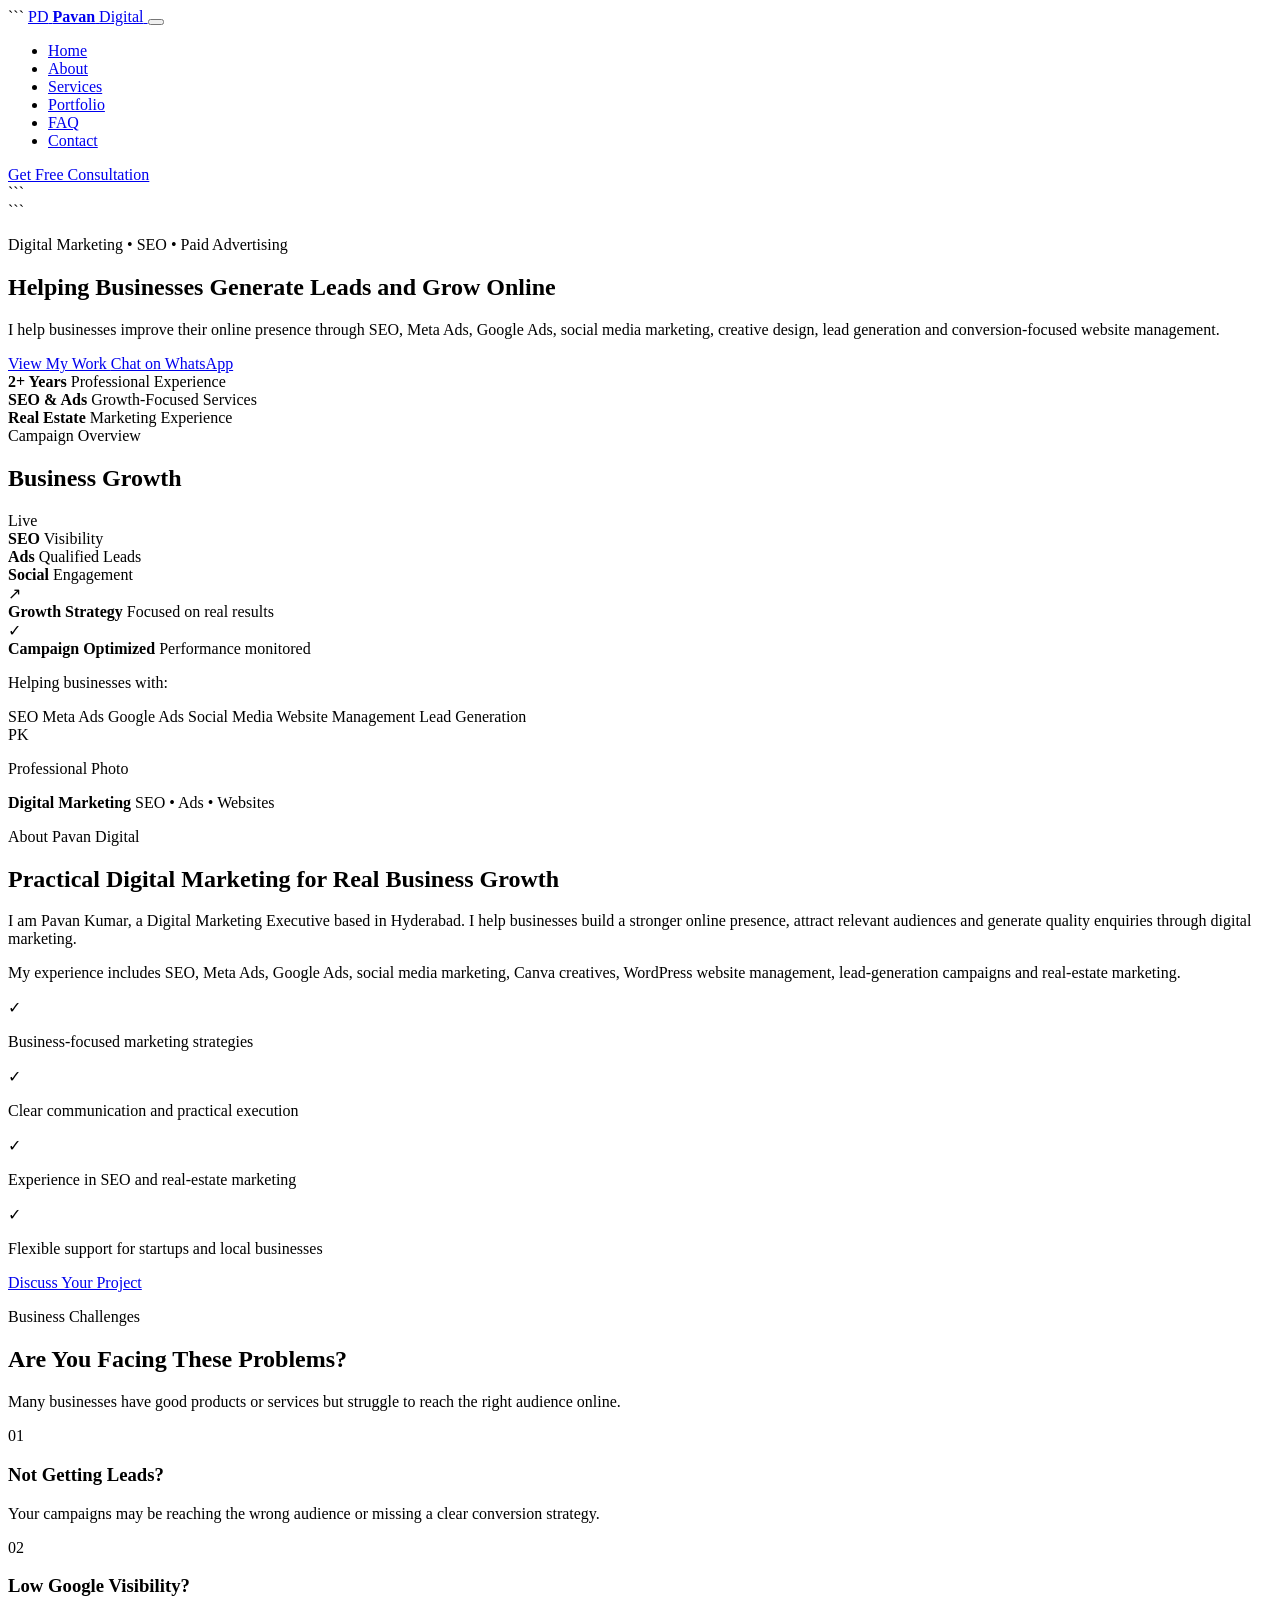
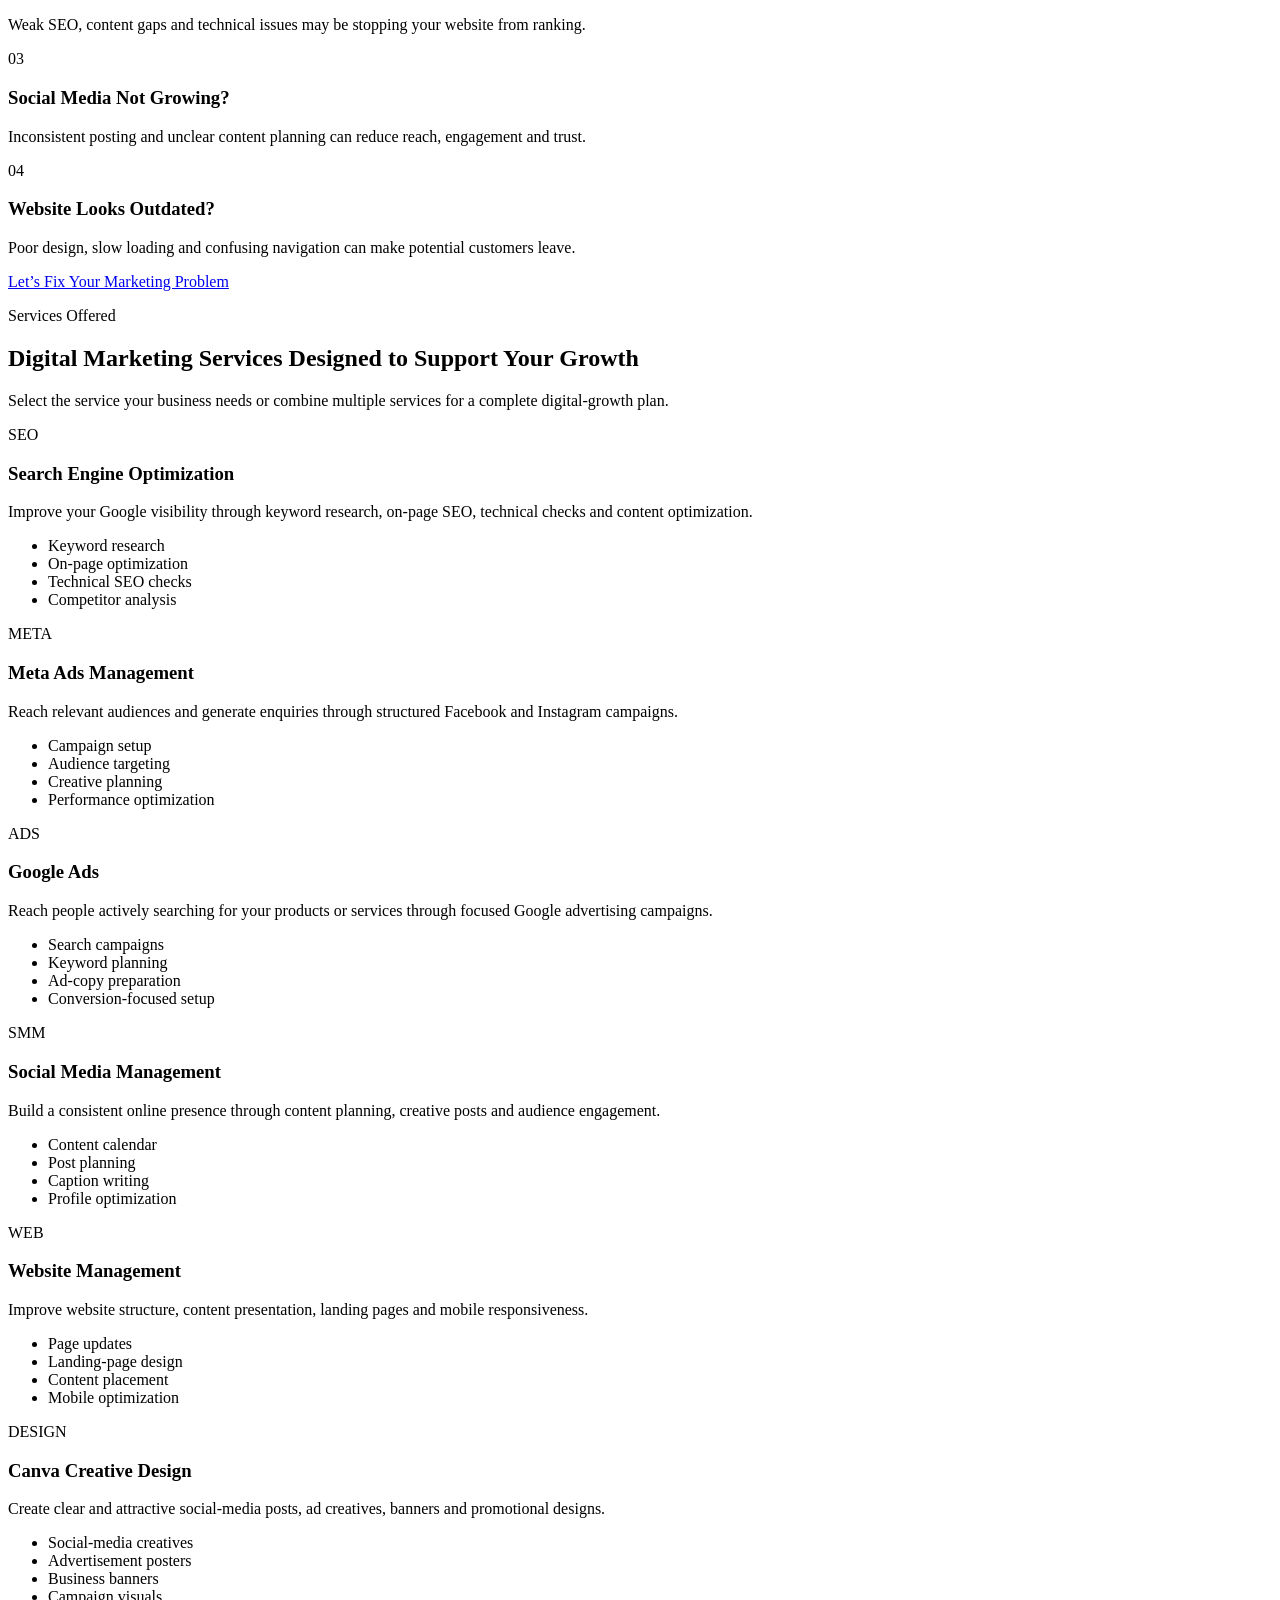
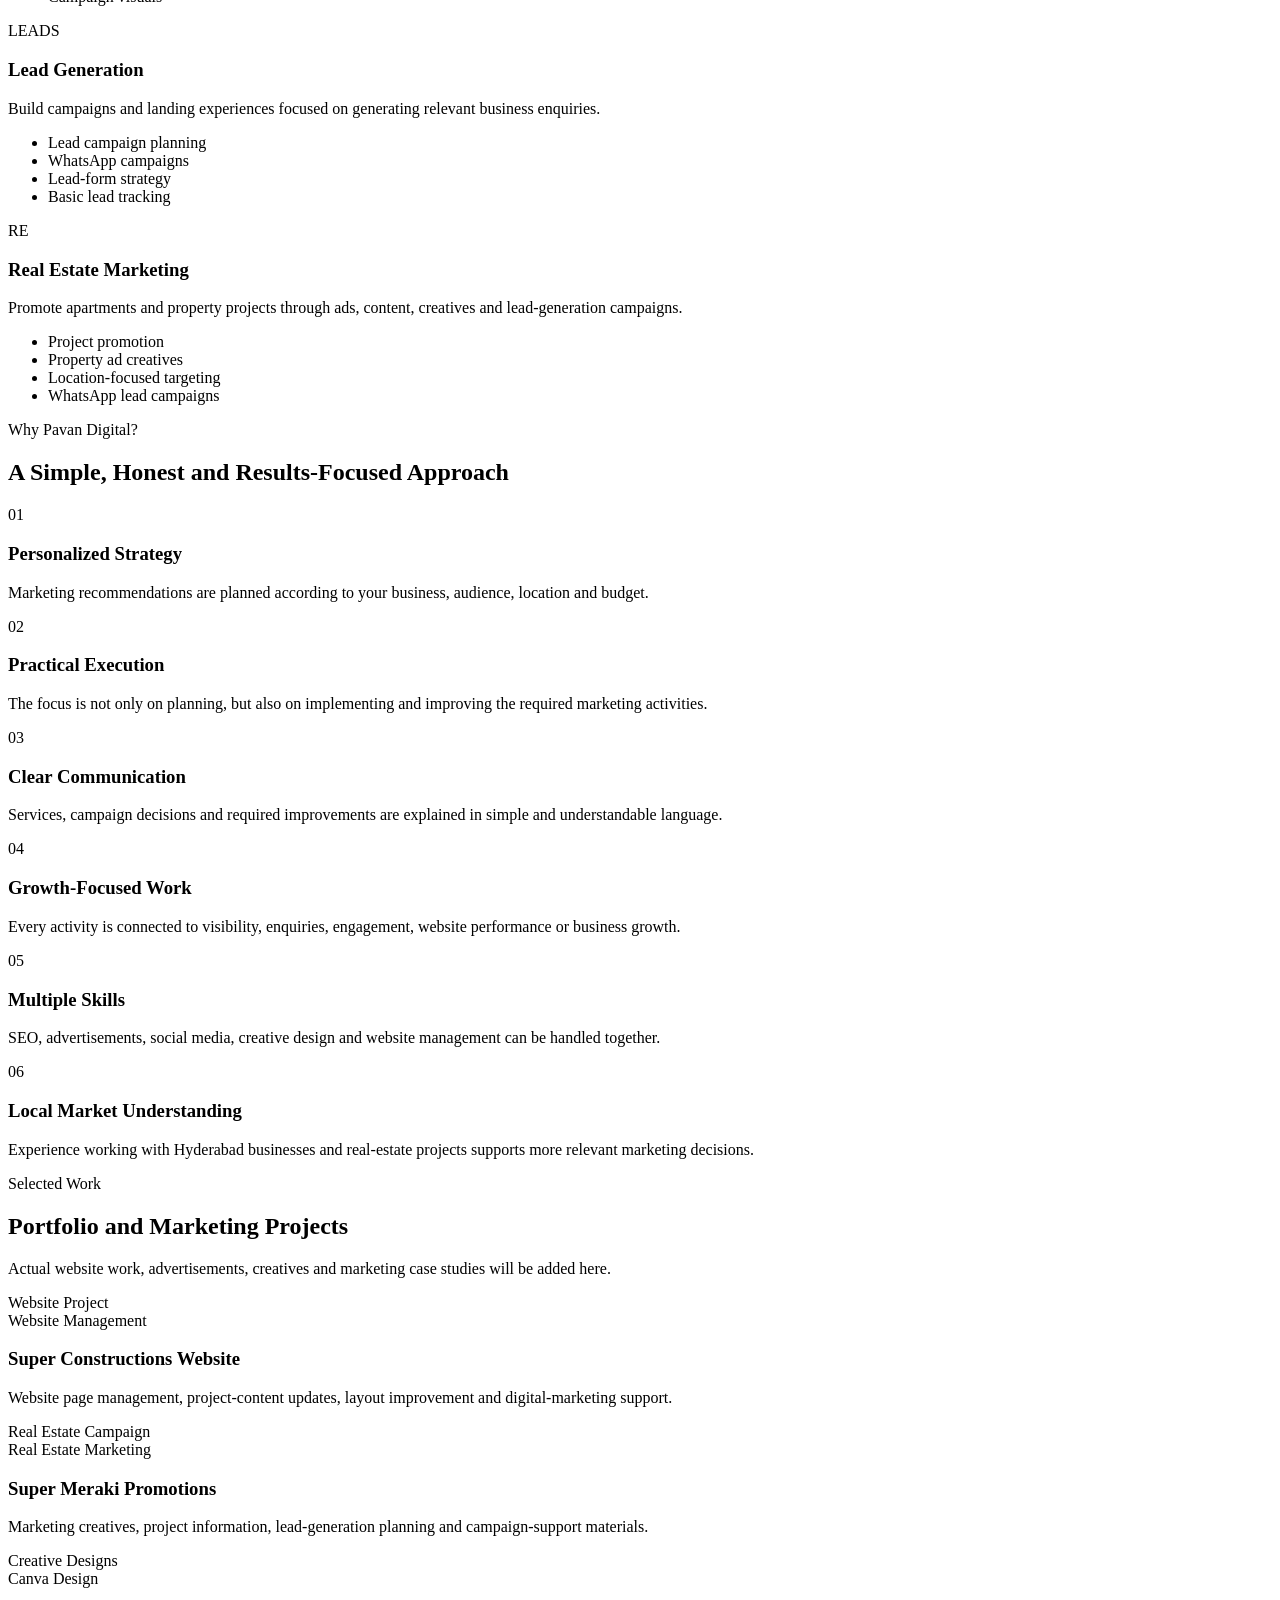
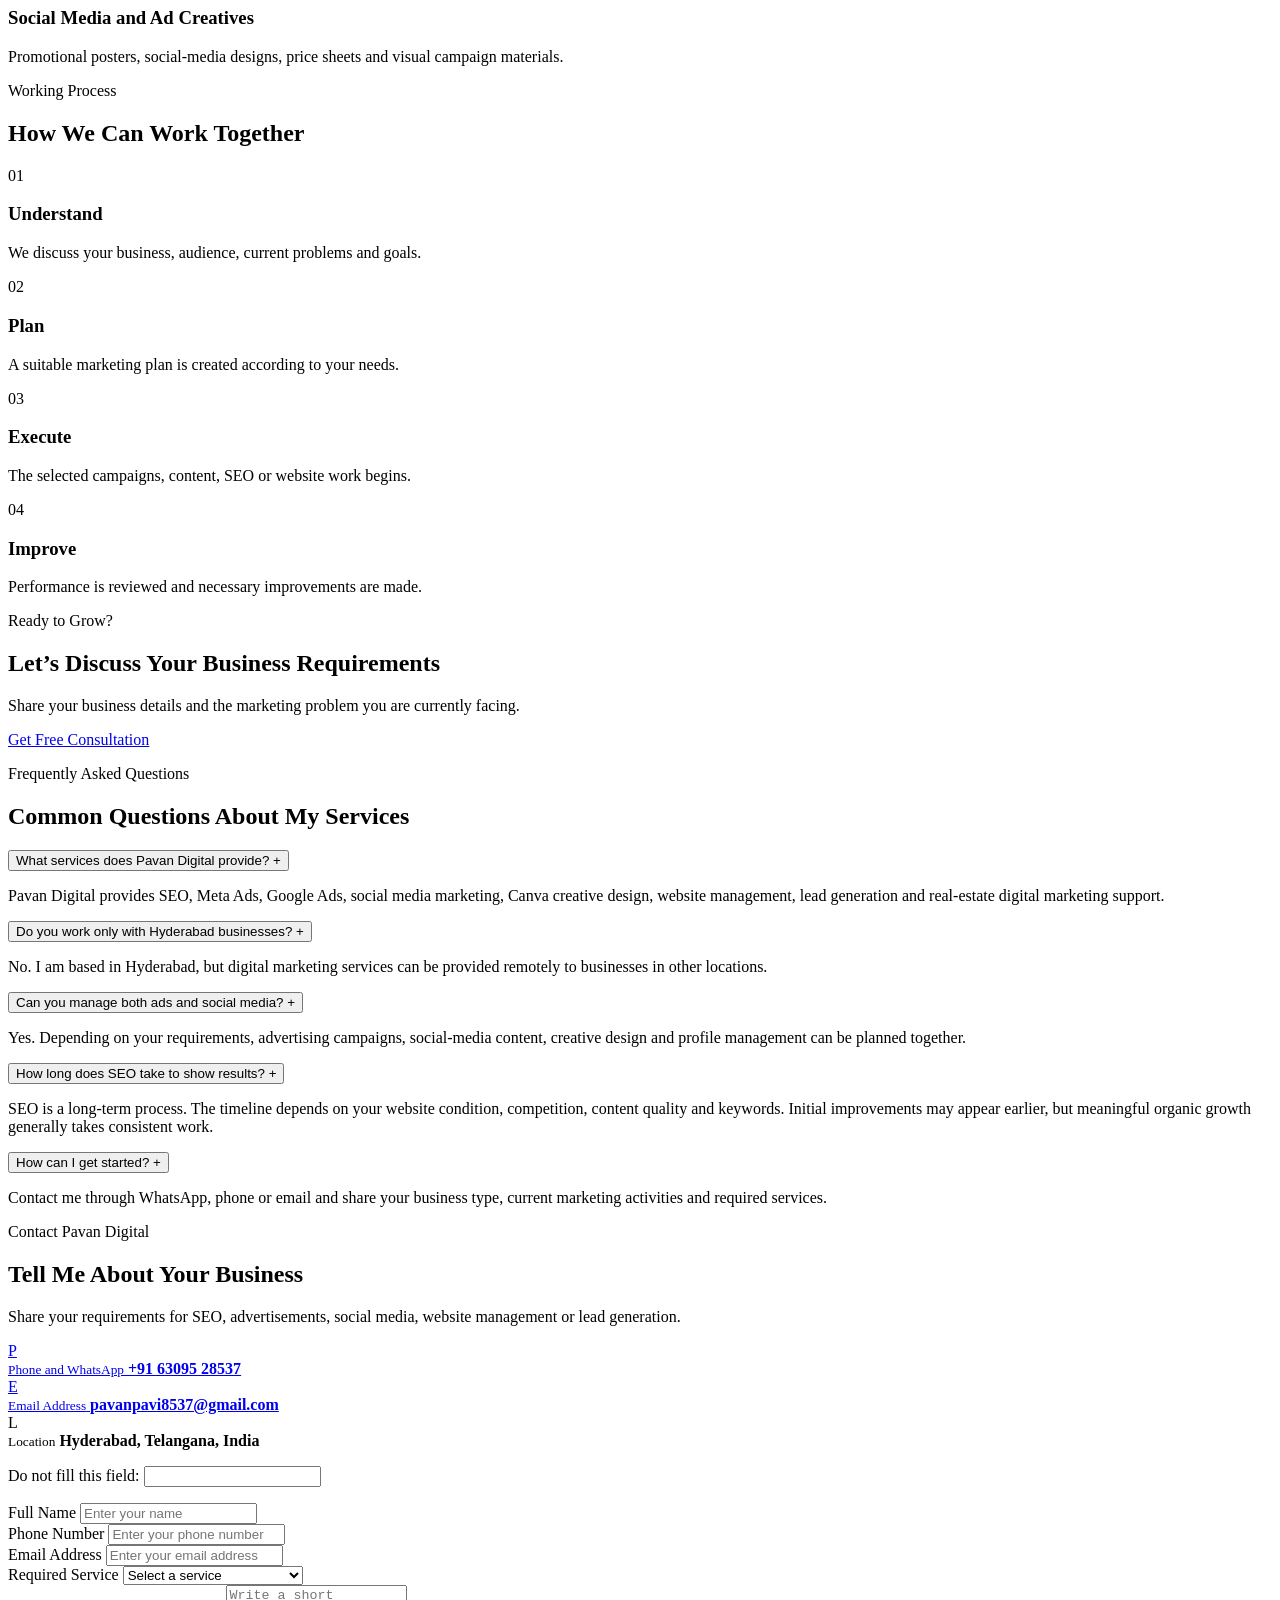
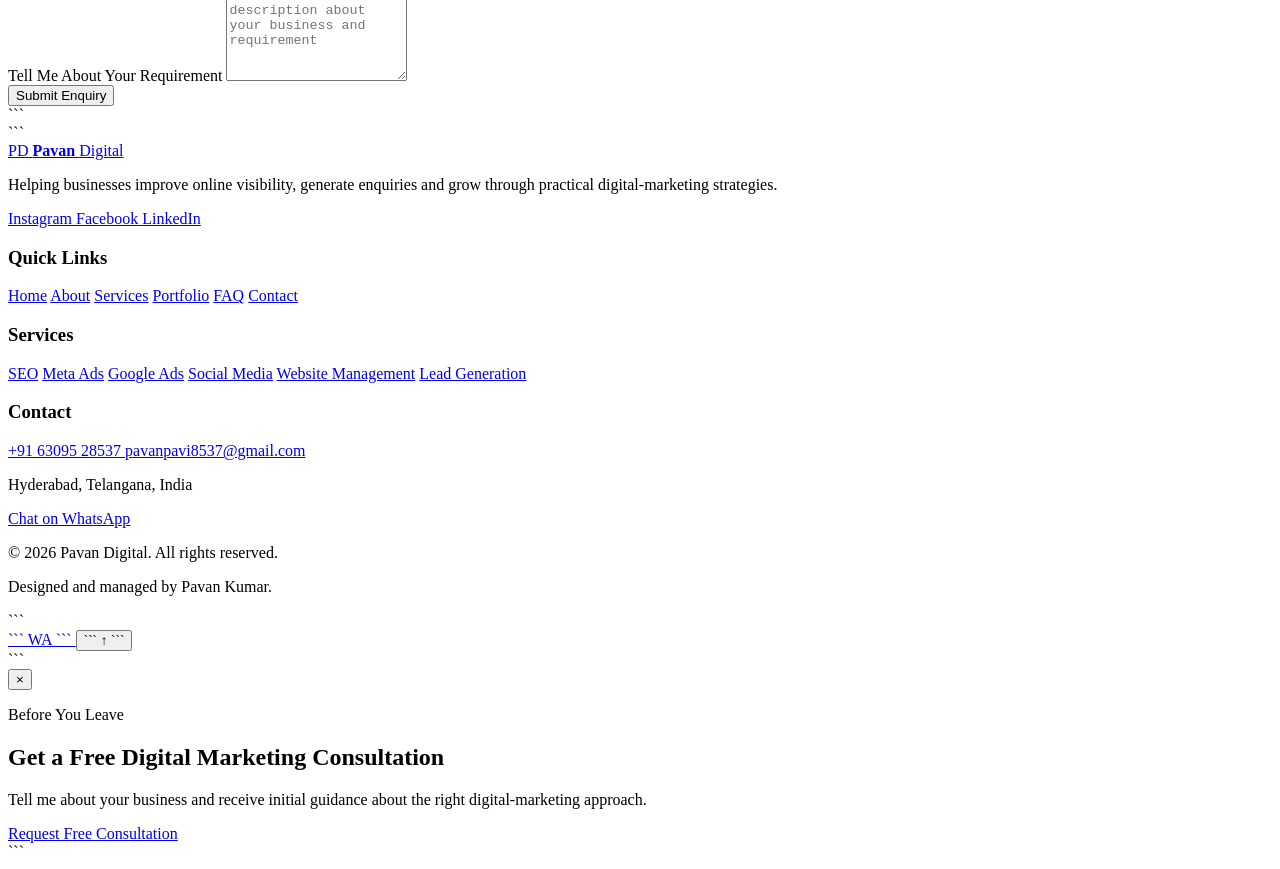
==== index.html @ 2cea358e "Create complete homepage HTML structure" ====
<!DOCTYPE html>

<html lang="en">
<head>
  <meta charset="UTF-8">

  <meta name="viewport" content="width=device-width, initial-scale=1.0">

  <title>Pavan Digital | Digital Marketing Freelancer in Hyderabad</title>

<meta
name="description"
content="Pavan Digital provides SEO, Meta Ads, Google Ads, social media marketing, creative design, website management and lead generation services in Hyderabad."

>

<meta
name="keywords"
content="digital marketing freelancer Hyderabad, SEO services Hyderabad, Meta Ads, Google Ads, social media marketing, Pavan Digital"

>

  <meta name="author" content="Pavan Kumar">

  <meta property="og:title" content="Pavan Digital | Digital Marketing Freelancer">
  <meta
    property="og:description"
    content="Helping businesses generate leads, improve online visibility and grow through result-focused digital marketing."
  >
  <meta property="og:type" content="website">

  <link rel="preconnect" href="https://fonts.googleapis.com">
  <link rel="preconnect" href="https://fonts.gstatic.com" crossorigin>

  <link
    href="https://fonts.googleapis.com/css2?family=Inter:wght@400;500;600;700&family=Poppins:wght@500;600;700;800&display=swap"
    rel="stylesheet"
  >

  <link rel="stylesheet" href="css/style.css">
</head>

<body>

  <!-- Header -->

  <header class="site-header" id="site-header">
    <div class="container header-container">

```
  <a href="#home" class="brand-logo" aria-label="Pavan Digital Home">
    <span class="brand-symbol">PD</span>

    <span class="brand-name">
      <strong>Pavan</strong>
      <span>Digital</span>
    </span>
  </a>

  <button
    class="menu-toggle"
    id="menu-toggle"
    type="button"
    aria-label="Open navigation menu"
    aria-expanded="false"
  >
    <span></span>
    <span></span>
    <span></span>
  </button>

  <nav class="main-navigation" id="main-navigation">
    <ul class="nav-list">
      <li><a href="#home" class="nav-link active">Home</a></li>
      <li><a href="#about" class="nav-link">About</a></li>
      <li><a href="#services" class="nav-link">Services</a></li>
      <li><a href="#portfolio" class="nav-link">Portfolio</a></li>
      <li><a href="#faq" class="nav-link">FAQ</a></li>
      <li><a href="#contact" class="nav-link">Contact</a></li>
    </ul>

    <a
      href="https://wa.me/916309528537?text=Hello%20Pavan%2C%20I%20would%20like%20to%20discuss%20digital%20marketing%20services."
      class="button button-header"
      target="_blank"
      rel="noopener noreferrer"
    >
      Get Free Consultation
    </a>
  </nav>

</div>
```

  </header>

  <main>

```
<!-- Hero Section -->
<section class="hero-section" id="home">

  <div class="hero-decoration hero-decoration-one"></div>
  <div class="hero-decoration hero-decoration-two"></div>

  <div class="container hero-container">

    <div class="hero-content">

      <p class="section-label hero-label">
        Digital Marketing • SEO • Paid Advertising
      </p>

      <h1>
        Helping Businesses
        <span>Generate Leads</span>
        and Grow Online
      </h1>

      <p class="hero-description">
        I help businesses improve their online presence through SEO,
        Meta Ads, Google Ads, social media marketing, creative design,
        lead generation and conversion-focused website management.
      </p>

      <div class="hero-actions">
        <a href="#portfolio" class="button button-primary">
          View My Work
        </a>

        <a
          href="https://wa.me/916309528537?text=Hello%20Pavan%2C%20I%20need%20help%20with%20digital%20marketing."
          class="button button-secondary"
          target="_blank"
          rel="noopener noreferrer"
        >
          Chat on WhatsApp
        </a>
      </div>

      <div class="hero-trust">

        <div class="trust-item">
          <strong>2+ Years</strong>
          <span>Professional Experience</span>
        </div>

        <div class="trust-divider"></div>

        <div class="trust-item">
          <strong>SEO & Ads</strong>
          <span>Growth-Focused Services</span>
        </div>

        <div class="trust-divider"></div>

        <div class="trust-item">
          <strong>Real Estate</strong>
          <span>Marketing Experience</span>
        </div>

      </div>

    </div>


    <div class="hero-visual" aria-label="Digital marketing performance visual">

      <div class="dashboard-card main-dashboard-card">

        <div class="dashboard-top">
          <div>
            <span class="dashboard-small-text">Campaign Overview</span>
            <h2>Business Growth</h2>
          </div>

          <span class="dashboard-status">Live</span>
        </div>

        <div class="growth-chart">
          <span class="chart-bar bar-one"></span>
          <span class="chart-bar bar-two"></span>
          <span class="chart-bar bar-three"></span>
          <span class="chart-bar bar-four"></span>
          <span class="chart-bar bar-five"></span>
          <span class="chart-bar bar-six"></span>
        </div>

        <div class="dashboard-metrics">
          <div>
            <strong>SEO</strong>
            <span>Visibility</span>
          </div>

          <div>
            <strong>Ads</strong>
            <span>Qualified Leads</span>
          </div>

          <div>
            <strong>Social</strong>
            <span>Engagement</span>
          </div>
        </div>

      </div>

      <div class="floating-card floating-card-one">
        <span class="floating-icon">↗</span>
        <div>
          <strong>Growth Strategy</strong>
          <span>Focused on real results</span>
        </div>
      </div>

      <div class="floating-card floating-card-two">
        <span class="floating-icon">✓</span>
        <div>
          <strong>Campaign Optimized</strong>
          <span>Performance monitored</span>
        </div>
      </div>

    </div>

  </div>
</section>


<!-- Trust Strip -->
<section class="trust-strip">
  <div class="container trust-strip-container">

    <p>Helping businesses with:</p>

    <div class="trust-services">
      <span>SEO</span>
      <span>Meta Ads</span>
      <span>Google Ads</span>
      <span>Social Media</span>
      <span>Website Management</span>
      <span>Lead Generation</span>
    </div>

  </div>
</section>


<!-- About Section -->
<section class="section about-section" id="about">
  <div class="container two-column-layout">

    <div class="about-visual">

      <div class="about-image-placeholder">
        <span>PK</span>
        <p>Professional Photo</p>
      </div>

      <div class="experience-badge">
        <strong>Digital Marketing</strong>
        <span>SEO • Ads • Websites</span>
      </div>

    </div>


    <div class="section-content">

      <p class="section-label">About Pavan Digital</p>

      <h2>
        Practical Digital Marketing for
        <span>Real Business Growth</span>
      </h2>

      <p>
        I am Pavan Kumar, a Digital Marketing Executive based in
        Hyderabad. I help businesses build a stronger online presence,
        attract relevant audiences and generate quality enquiries through
        digital marketing.
      </p>

      <p>
        My experience includes SEO, Meta Ads, Google Ads, social media
        marketing, Canva creatives, WordPress website management,
        lead-generation campaigns and real-estate marketing.
      </p>

      <div class="about-highlights">

        <div class="highlight-item">
          <span>✓</span>
          <p>Business-focused marketing strategies</p>
        </div>

        <div class="highlight-item">
          <span>✓</span>
          <p>Clear communication and practical execution</p>
        </div>

        <div class="highlight-item">
          <span>✓</span>
          <p>Experience in SEO and real-estate marketing</p>
        </div>

        <div class="highlight-item">
          <span>✓</span>
          <p>Flexible support for startups and local businesses</p>
        </div>

      </div>

      <a href="#contact" class="button button-primary">
        Discuss Your Project
      </a>

    </div>

  </div>
</section>


<!-- Problems Section -->
<section class="section problems-section">
  <div class="container">

    <div class="section-heading centered-heading">
      <p class="section-label">Business Challenges</p>

      <h2>Are You Facing These Problems?</h2>

      <p>
        Many businesses have good products or services but struggle to
        reach the right audience online.
      </p>
    </div>

    <div class="problem-grid">

      <article class="problem-card">
        <span class="card-number">01</span>
        <h3>Not Getting Leads?</h3>
        <p>
          Your campaigns may be reaching the wrong audience or missing a
          clear conversion strategy.
        </p>
      </article>

      <article class="problem-card">
        <span class="card-number">02</span>
        <h3>Low Google Visibility?</h3>
        <p>
          Weak SEO, content gaps and technical issues may be stopping your
          website from ranking.
        </p>
      </article>

      <article class="problem-card">
        <span class="card-number">03</span>
        <h3>Social Media Not Growing?</h3>
        <p>
          Inconsistent posting and unclear content planning can reduce
          reach, engagement and trust.
        </p>
      </article>

      <article class="problem-card">
        <span class="card-number">04</span>
        <h3>Website Looks Outdated?</h3>
        <p>
          Poor design, slow loading and confusing navigation can make
          potential customers leave.
        </p>
      </article>

    </div>

    <div class="section-button-wrapper">
      <a
        href="https://wa.me/916309528537?text=Hello%20Pavan%2C%20I%20want%20to%20discuss%20my%20business%20marketing%20problem."
        class="button button-primary"
        target="_blank"
        rel="noopener noreferrer"
      >
        Let’s Fix Your Marketing Problem
      </a>
    </div>

  </div>
</section>


<!-- Services Section -->
<section class="section services-section" id="services">
  <div class="container">

    <div class="section-heading">
      <p class="section-label">Services Offered</p>

      <h2>
        Digital Marketing Services Designed to
        <span>Support Your Growth</span>
      </h2>

      <p>
        Select the service your business needs or combine multiple
        services for a complete digital-growth plan.
      </p>
    </div>

    <div class="services-grid">

      <article class="service-card">
        <span class="service-icon">SEO</span>
        <h3>Search Engine Optimization</h3>
        <p>
          Improve your Google visibility through keyword research,
          on-page SEO, technical checks and content optimization.
        </p>
        <ul>
          <li>Keyword research</li>
          <li>On-page optimization</li>
          <li>Technical SEO checks</li>
          <li>Competitor analysis</li>
        </ul>
      </article>

      <article class="service-card">
        <span class="service-icon">META</span>
        <h3>Meta Ads Management</h3>
        <p>
          Reach relevant audiences and generate enquiries through
          structured Facebook and Instagram campaigns.
        </p>
        <ul>
          <li>Campaign setup</li>
          <li>Audience targeting</li>
          <li>Creative planning</li>
          <li>Performance optimization</li>
        </ul>
      </article>

      <article class="service-card">
        <span class="service-icon">ADS</span>
        <h3>Google Ads</h3>
        <p>
          Reach people actively searching for your products or services
          through focused Google advertising campaigns.
        </p>
        <ul>
          <li>Search campaigns</li>
          <li>Keyword planning</li>
          <li>Ad-copy preparation</li>
          <li>Conversion-focused setup</li>
        </ul>
      </article>

      <article class="service-card">
        <span class="service-icon">SMM</span>
        <h3>Social Media Management</h3>
        <p>
          Build a consistent online presence through content planning,
          creative posts and audience engagement.
        </p>
        <ul>
          <li>Content calendar</li>
          <li>Post planning</li>
          <li>Caption writing</li>
          <li>Profile optimization</li>
        </ul>
      </article>

      <article class="service-card">
        <span class="service-icon">WEB</span>
        <h3>Website Management</h3>
        <p>
          Improve website structure, content presentation, landing pages
          and mobile responsiveness.
        </p>
        <ul>
          <li>Page updates</li>
          <li>Landing-page design</li>
          <li>Content placement</li>
          <li>Mobile optimization</li>
        </ul>
      </article>

      <article class="service-card">
        <span class="service-icon">DESIGN</span>
        <h3>Canva Creative Design</h3>
        <p>
          Create clear and attractive social-media posts, ad creatives,
          banners and promotional designs.
        </p>
        <ul>
          <li>Social-media creatives</li>
          <li>Advertisement posters</li>
          <li>Business banners</li>
          <li>Campaign visuals</li>
        </ul>
      </article>

      <article class="service-card">
        <span class="service-icon">LEADS</span>
        <h3>Lead Generation</h3>
        <p>
          Build campaigns and landing experiences focused on generating
          relevant business enquiries.
        </p>
        <ul>
          <li>Lead campaign planning</li>
          <li>WhatsApp campaigns</li>
          <li>Lead-form strategy</li>
          <li>Basic lead tracking</li>
        </ul>
      </article>

      <article class="service-card">
        <span class="service-icon">RE</span>
        <h3>Real Estate Marketing</h3>
        <p>
          Promote apartments and property projects through ads, content,
          creatives and lead-generation campaigns.
        </p>
        <ul>
          <li>Project promotion</li>
          <li>Property ad creatives</li>
          <li>Location-focused targeting</li>
          <li>WhatsApp lead campaigns</li>
        </ul>
      </article>

    </div>

  </div>
</section>


<!-- Why Choose Me -->
<section class="section why-section">
  <div class="container">

    <div class="section-heading centered-heading">
      <p class="section-label">Why Pavan Digital?</p>
      <h2>A Simple, Honest and Results-Focused Approach</h2>
    </div>

    <div class="why-grid">

      <article class="why-card">
        <span>01</span>
        <h3>Personalized Strategy</h3>
        <p>
          Marketing recommendations are planned according to your
          business, audience, location and budget.
        </p>
      </article>

      <article class="why-card">
        <span>02</span>
        <h3>Practical Execution</h3>
        <p>
          The focus is not only on planning, but also on implementing and
          improving the required marketing activities.
        </p>
      </article>

      <article class="why-card">
        <span>03</span>
        <h3>Clear Communication</h3>
        <p>
          Services, campaign decisions and required improvements are
          explained in simple and understandable language.
        </p>
      </article>

      <article class="why-card">
        <span>04</span>
        <h3>Growth-Focused Work</h3>
        <p>
          Every activity is connected to visibility, enquiries,
          engagement, website performance or business growth.
        </p>
      </article>

      <article class="why-card">
        <span>05</span>
        <h3>Multiple Skills</h3>
        <p>
          SEO, advertisements, social media, creative design and website
          management can be handled together.
        </p>
      </article>

      <article class="why-card">
        <span>06</span>
        <h3>Local Market Understanding</h3>
        <p>
          Experience working with Hyderabad businesses and real-estate
          projects supports more relevant marketing decisions.
        </p>
      </article>

    </div>

  </div>
</section>


<!-- Portfolio Section -->
<section class="section portfolio-section" id="portfolio">
  <div class="container">

    <div class="section-heading">
      <p class="section-label">Selected Work</p>

      <h2>
        Portfolio and
        <span>Marketing Projects</span>
      </h2>

      <p>
        Actual website work, advertisements, creatives and marketing case
        studies will be added here.
      </p>
    </div>

    <div class="portfolio-grid">

      <article class="portfolio-card">
        <div class="portfolio-placeholder">
          <span>Website Project</span>
        </div>

        <div class="portfolio-content">
          <span class="portfolio-category">Website Management</span>
          <h3>Super Constructions Website</h3>
          <p>
            Website page management, project-content updates, layout
            improvement and digital-marketing support.
          </p>
        </div>
      </article>

      <article class="portfolio-card">
        <div class="portfolio-placeholder">
          <span>Real Estate Campaign</span>
        </div>

        <div class="portfolio-content">
          <span class="portfolio-category">Real Estate Marketing</span>
          <h3>Super Meraki Promotions</h3>
          <p>
            Marketing creatives, project information, lead-generation
            planning and campaign-support materials.
          </p>
        </div>
      </article>

      <article class="portfolio-card">
        <div class="portfolio-placeholder">
          <span>Creative Designs</span>
        </div>

        <div class="portfolio-content">
          <span class="portfolio-category">Canva Design</span>
          <h3>Social Media and Ad Creatives</h3>
          <p>
            Promotional posters, social-media designs, price sheets and
            visual campaign materials.
          </p>
        </div>
      </article>

    </div>

  </div>
</section>


<!-- Work Process -->
<section class="section process-section">
  <div class="container">

    <div class="section-heading centered-heading">
      <p class="section-label">Working Process</p>
      <h2>How We Can Work Together</h2>
    </div>

    <div class="process-grid">

      <article class="process-card">
        <span>01</span>
        <h3>Understand</h3>
        <p>
          We discuss your business, audience, current problems and goals.
        </p>
      </article>

      <article class="process-card">
        <span>02</span>
        <h3>Plan</h3>
        <p>
          A suitable marketing plan is created according to your needs.
        </p>
      </article>

      <article class="process-card">
        <span>03</span>
        <h3>Execute</h3>
        <p>
          The selected campaigns, content, SEO or website work begins.
        </p>
      </article>

      <article class="process-card">
        <span>04</span>
        <h3>Improve</h3>
        <p>
          Performance is reviewed and necessary improvements are made.
        </p>
      </article>

    </div>

  </div>
</section>


<!-- CTA Banner -->
<section class="cta-section">
  <div class="container cta-container">

    <div>
      <p class="section-label">Ready to Grow?</p>

      <h2>Let’s Discuss Your Business Requirements</h2>

      <p>
        Share your business details and the marketing problem you are
        currently facing.
      </p>
    </div>

    <a
      href="https://wa.me/916309528537?text=Hello%20Pavan%2C%20I%20would%20like%20a%20free%20digital%20marketing%20consultation."
      class="button button-light"
      target="_blank"
      rel="noopener noreferrer"
    >
      Get Free Consultation
    </a>

  </div>
</section>


<!-- FAQ Section -->
<section class="section faq-section" id="faq">
  <div class="container faq-container">

    <div class="section-heading centered-heading">
      <p class="section-label">Frequently Asked Questions</p>
      <h2>Common Questions About My Services</h2>
    </div>

    <div class="faq-list">

      <article class="faq-item active">
        <button class="faq-question" type="button">
          <span>What services does Pavan Digital provide?</span>
          <span class="faq-icon">+</span>
        </button>

        <div class="faq-answer">
          <p>
            Pavan Digital provides SEO, Meta Ads, Google Ads, social media
            marketing, Canva creative design, website management, lead
            generation and real-estate digital marketing support.
          </p>
        </div>
      </article>

      <article class="faq-item">
        <button class="faq-question" type="button">
          <span>Do you work only with Hyderabad businesses?</span>
          <span class="faq-icon">+</span>
        </button>

        <div class="faq-answer">
          <p>
            No. I am based in Hyderabad, but digital marketing services
            can be provided remotely to businesses in other locations.
          </p>
        </div>
      </article>

      <article class="faq-item">
        <button class="faq-question" type="button">
          <span>Can you manage both ads and social media?</span>
          <span class="faq-icon">+</span>
        </button>

        <div class="faq-answer">
          <p>
            Yes. Depending on your requirements, advertising campaigns,
            social-media content, creative design and profile management
            can be planned together.
          </p>
        </div>
      </article>

      <article class="faq-item">
        <button class="faq-question" type="button">
          <span>How long does SEO take to show results?</span>
          <span class="faq-icon">+</span>
        </button>

        <div class="faq-answer">
          <p>
            SEO is a long-term process. The timeline depends on your
            website condition, competition, content quality and keywords.
            Initial improvements may appear earlier, but meaningful
            organic growth generally takes consistent work.
          </p>
        </div>
      </article>

      <article class="faq-item">
        <button class="faq-question" type="button">
          <span>How can I get started?</span>
          <span class="faq-icon">+</span>
        </button>

        <div class="faq-answer">
          <p>
            Contact me through WhatsApp, phone or email and share your
            business type, current marketing activities and required
            services.
          </p>
        </div>
      </article>

    </div>

  </div>
</section>


<!-- Contact Section -->
<section class="section contact-section" id="contact">
  <div class="container contact-layout">

    <div class="contact-information">

      <p class="section-label">Contact Pavan Digital</p>

      <h2>Tell Me About Your Business</h2>

      <p>
        Share your requirements for SEO, advertisements, social media,
        website management or lead generation.
      </p>

      <div class="contact-details">

        <a href="tel:+916309528537" class="contact-detail">
          <span class="contact-detail-icon">P</span>
          <div>
            <small>Phone and WhatsApp</small>
            <strong>+91 63095 28537</strong>
          </div>
        </a>

        <a href="mailto:pavanpavi8537@gmail.com" class="contact-detail">
          <span class="contact-detail-icon">E</span>
          <div>
            <small>Email Address</small>
            <strong>pavanpavi8537@gmail.com</strong>
          </div>
        </a>

        <div class="contact-detail">
          <span class="contact-detail-icon">L</span>
          <div>
            <small>Location</small>
            <strong>Hyderabad, Telangana, India</strong>
          </div>
        </div>

      </div>

    </div>


    <div class="contact-form-wrapper">

      <form
        class="contact-form"
        name="contact"
        method="POST"
        data-netlify="true"
        netlify-honeypot="bot-field"
      >

        <input type="hidden" name="form-name" value="contact">

        <p class="hidden-field">
          <label>
            Do not fill this field:
            <input name="bot-field">
          </label>
        </p>

        <div class="form-row">

          <div class="form-group">
            <label for="name">Full Name</label>
            <input
              type="text"
              id="name"
              name="name"
              placeholder="Enter your name"
              required
            >
          </div>

          <div class="form-group">
            <label for="phone">Phone Number</label>
            <input
              type="tel"
              id="phone"
              name="phone"
              placeholder="Enter your phone number"
              required
            >
          </div>

        </div>

        <div class="form-group">
          <label for="email">Email Address</label>
          <input
            type="email"
            id="email"
            name="email"
            placeholder="Enter your email address"
            required
          >
        </div>

        <div class="form-group">
          <label for="service">Required Service</label>

          <select id="service" name="service" required>
            <option value="">Select a service</option>
            <option value="SEO">SEO</option>
            <option value="Meta Ads">Meta Ads</option>
            <option value="Google Ads">Google Ads</option>
            <option value="Social Media Management">
              Social Media Management
            </option>
            <option value="Website Management">
              Website Management
            </option>
            <option value="Creative Design">
              Creative Design
            </option>
            <option value="Lead Generation">
              Lead Generation
            </option>
            <option value="Real Estate Marketing">
              Real Estate Marketing
            </option>
          </select>
        </div>

        <div class="form-group">
          <label for="message">Tell Me About Your Requirement</label>

          <textarea
            id="message"
            name="message"
            rows="6"
            placeholder="Write a short description about your business and requirement"
            required
          ></textarea>
        </div>

        <button type="submit" class="button button-primary form-button">
          Submit Enquiry
        </button>

      </form>

    </div>

  </div>
</section>
```

  </main>

  <!-- Footer -->

  <footer class="site-footer">

```
<div class="container footer-grid">

  <div class="footer-brand">

    <a href="#home" class="brand-logo footer-logo">
      <span class="brand-symbol">PD</span>

      <span class="brand-name">
        <strong>Pavan</strong>
        <span>Digital</span>
      </span>
    </a>

    <p>
      Helping businesses improve online visibility, generate enquiries
      and grow through practical digital-marketing strategies.
    </p>

    <div class="social-links">
      <a
        href="https://www.instagram.com/pavan_pvn77/"
        target="_blank"
        rel="noopener noreferrer"
        aria-label="Instagram"
      >
        Instagram
      </a>

      <a
        href="https://www.facebook.com/people/pavandigitalera/61576374053141/"
        target="_blank"
        rel="noopener noreferrer"
        aria-label="Facebook"
      >
        Facebook
      </a>

      <a
        href="https://www.linkedin.com/in/pavan-kumar-95201223b/"
        target="_blank"
        rel="noopener noreferrer"
        aria-label="LinkedIn"
      >
        LinkedIn
      </a>
    </div>

  </div>


  <div class="footer-column">
    <h3>Quick Links</h3>

    <a href="#home">Home</a>
    <a href="#about">About</a>
    <a href="#services">Services</a>
    <a href="#portfolio">Portfolio</a>
    <a href="#faq">FAQ</a>
    <a href="#contact">Contact</a>
  </div>


  <div class="footer-column">
    <h3>Services</h3>

    <a href="#services">SEO</a>
    <a href="#services">Meta Ads</a>
    <a href="#services">Google Ads</a>
    <a href="#services">Social Media</a>
    <a href="#services">Website Management</a>
    <a href="#services">Lead Generation</a>
  </div>


  <div class="footer-column footer-contact">
    <h3>Contact</h3>

    <a href="tel:+916309528537">
      +91 63095 28537
    </a>

    <a href="mailto:pavanpavi8537@gmail.com">
      pavanpavi8537@gmail.com
    </a>

    <p>Hyderabad, Telangana, India</p>

    <a
      href="https://wa.me/916309528537"
      class="button button-footer"
      target="_blank"
      rel="noopener noreferrer"
    >
      Chat on WhatsApp
    </a>
  </div>

</div>


<div class="container footer-bottom">
  <p>© 2026 Pavan Digital. All rights reserved.</p>

  <p>Designed and managed by Pavan Kumar.</p>
</div>
```

  </footer>

  <!-- Floating WhatsApp Button -->

<a
href="https://wa.me/916309528537?text=Hello%20Pavan%2C%20I%20need%20digital%20marketing%20support."
class="floating-whatsapp"
target="_blank"
rel="noopener noreferrer"
aria-label="Chat on WhatsApp"

>

```
WA
```

  </a>

  <!-- Back to Top Button -->

<button
class="back-to-top"
id="back-to-top"
type="button"
aria-label="Back to top"

>

```
↑
```

  </button>

  <!-- Exit Popup -->

  <div class="exit-popup" id="exit-popup" aria-hidden="true">

```
<div class="popup-overlay" data-popup-close></div>

<div class="popup-content">

  <button
    class="popup-close"
    id="popup-close"
    type="button"
    aria-label="Close popup"
  >
    ×
  </button>

  <p class="section-label">Before You Leave</p>

  <h2>Get a Free Digital Marketing Consultation</h2>

  <p>
    Tell me about your business and receive initial guidance about the
    right digital-marketing approach.
  </p>

  <a
    href="https://wa.me/916309528537?text=Hello%20Pavan%2C%20I%20would%20like%20a%20free%20consultation."
    class="button button-primary"
    target="_blank"
    rel="noopener noreferrer"
  >
    Request Free Consultation
  </a>

</div>
```

  </div>

  <script src="js/main.js"></script>

</body>
</html>
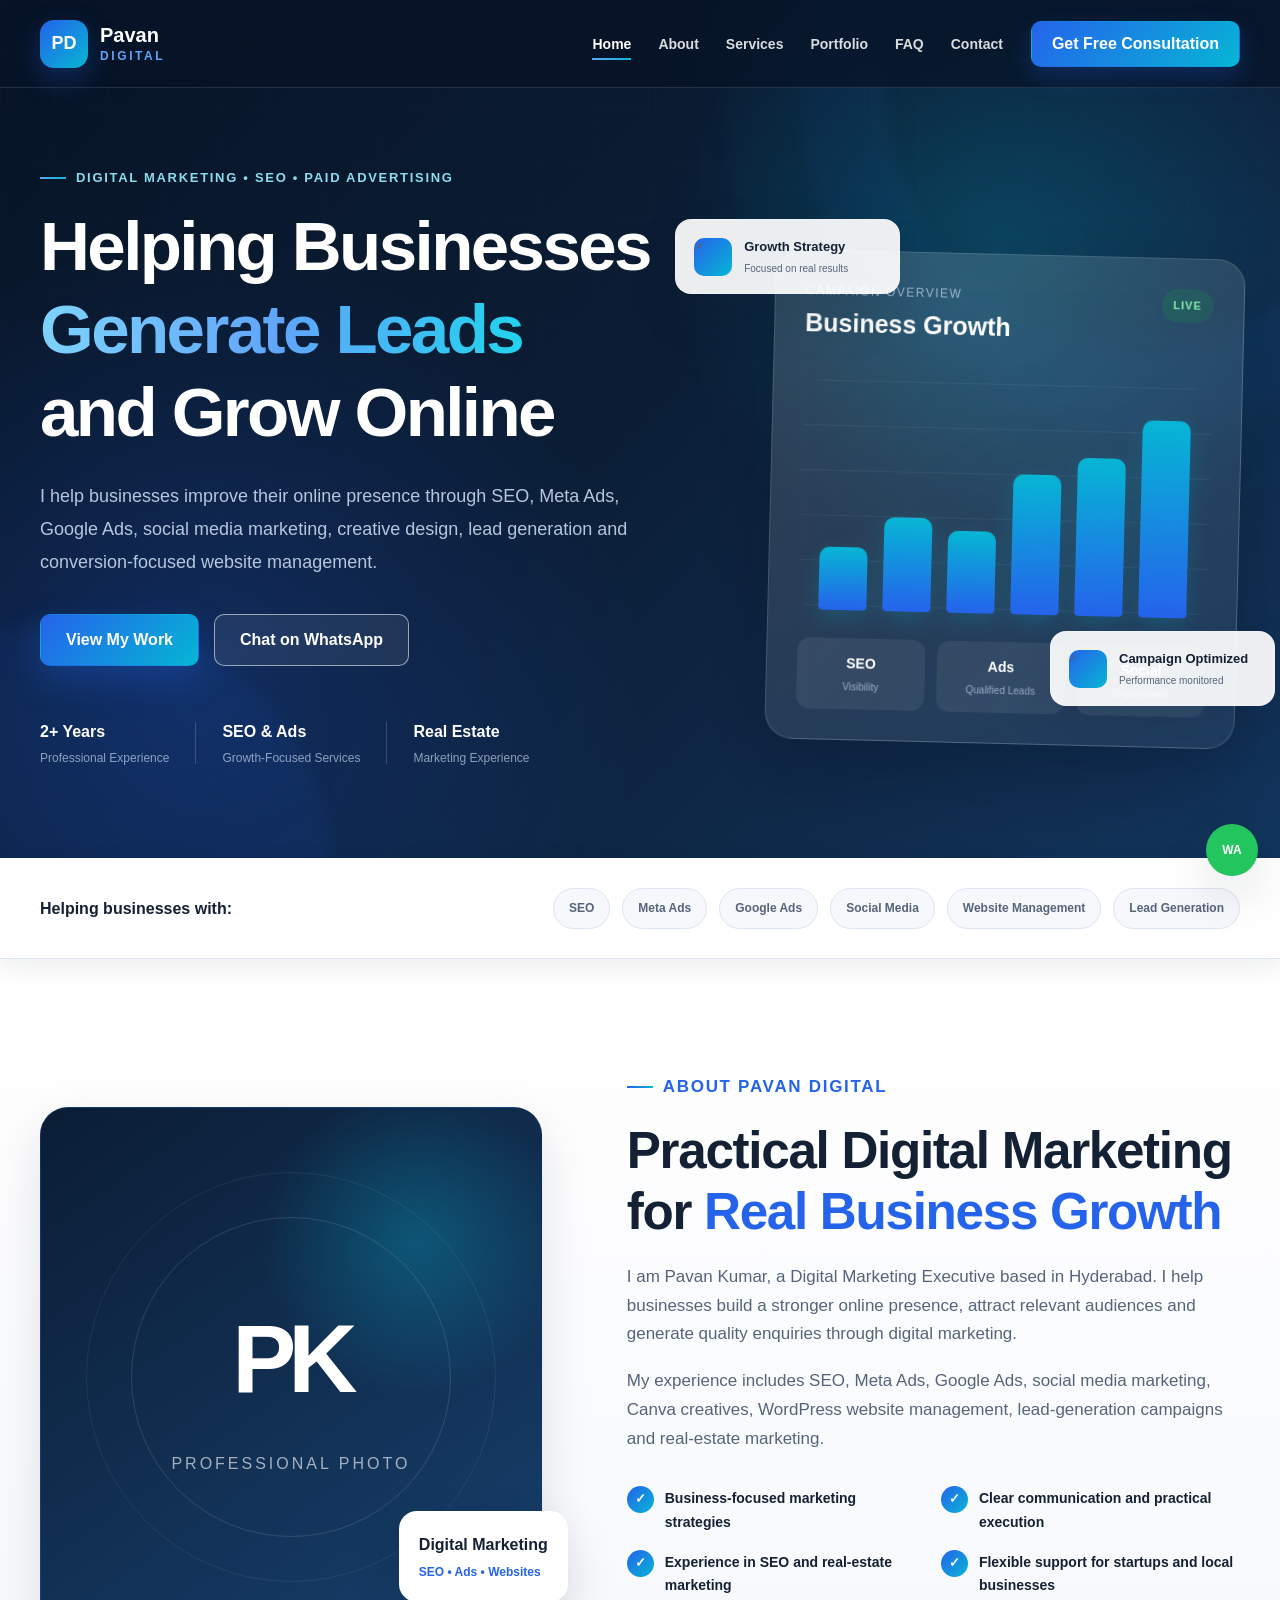
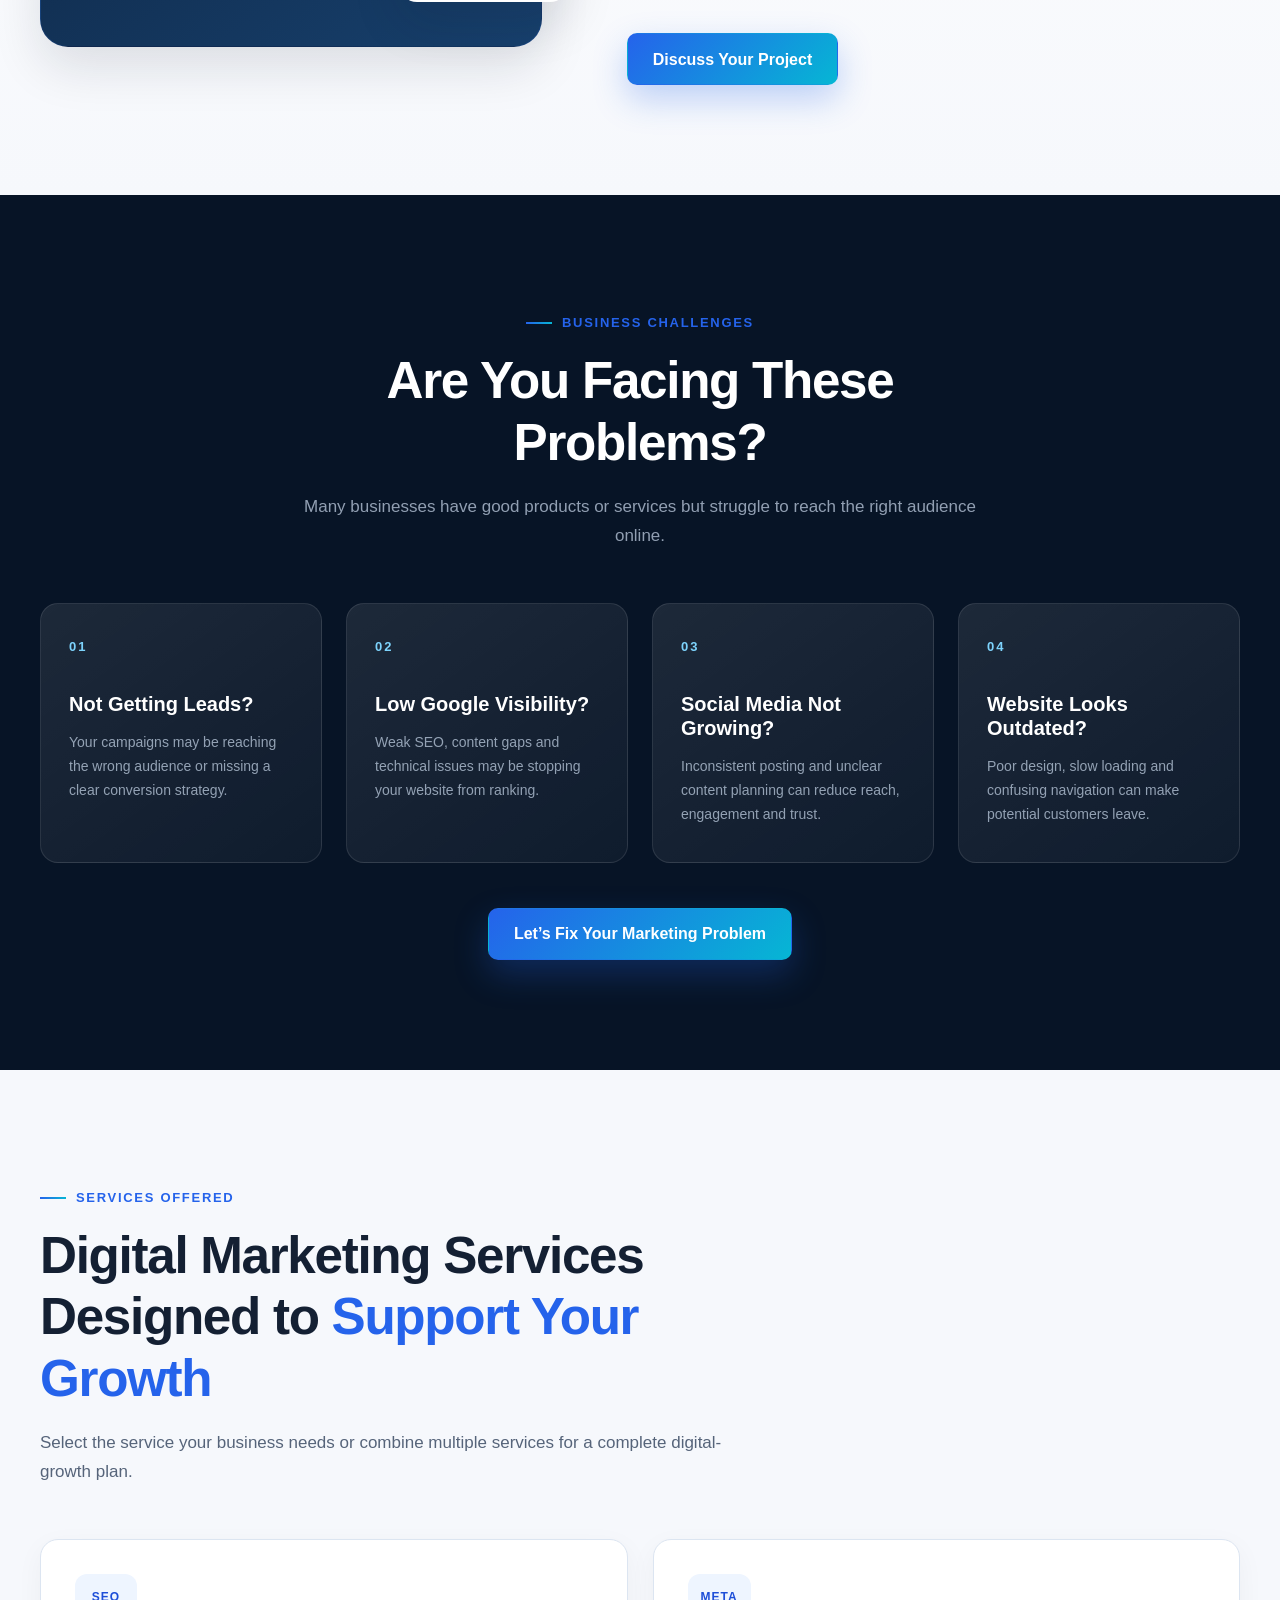
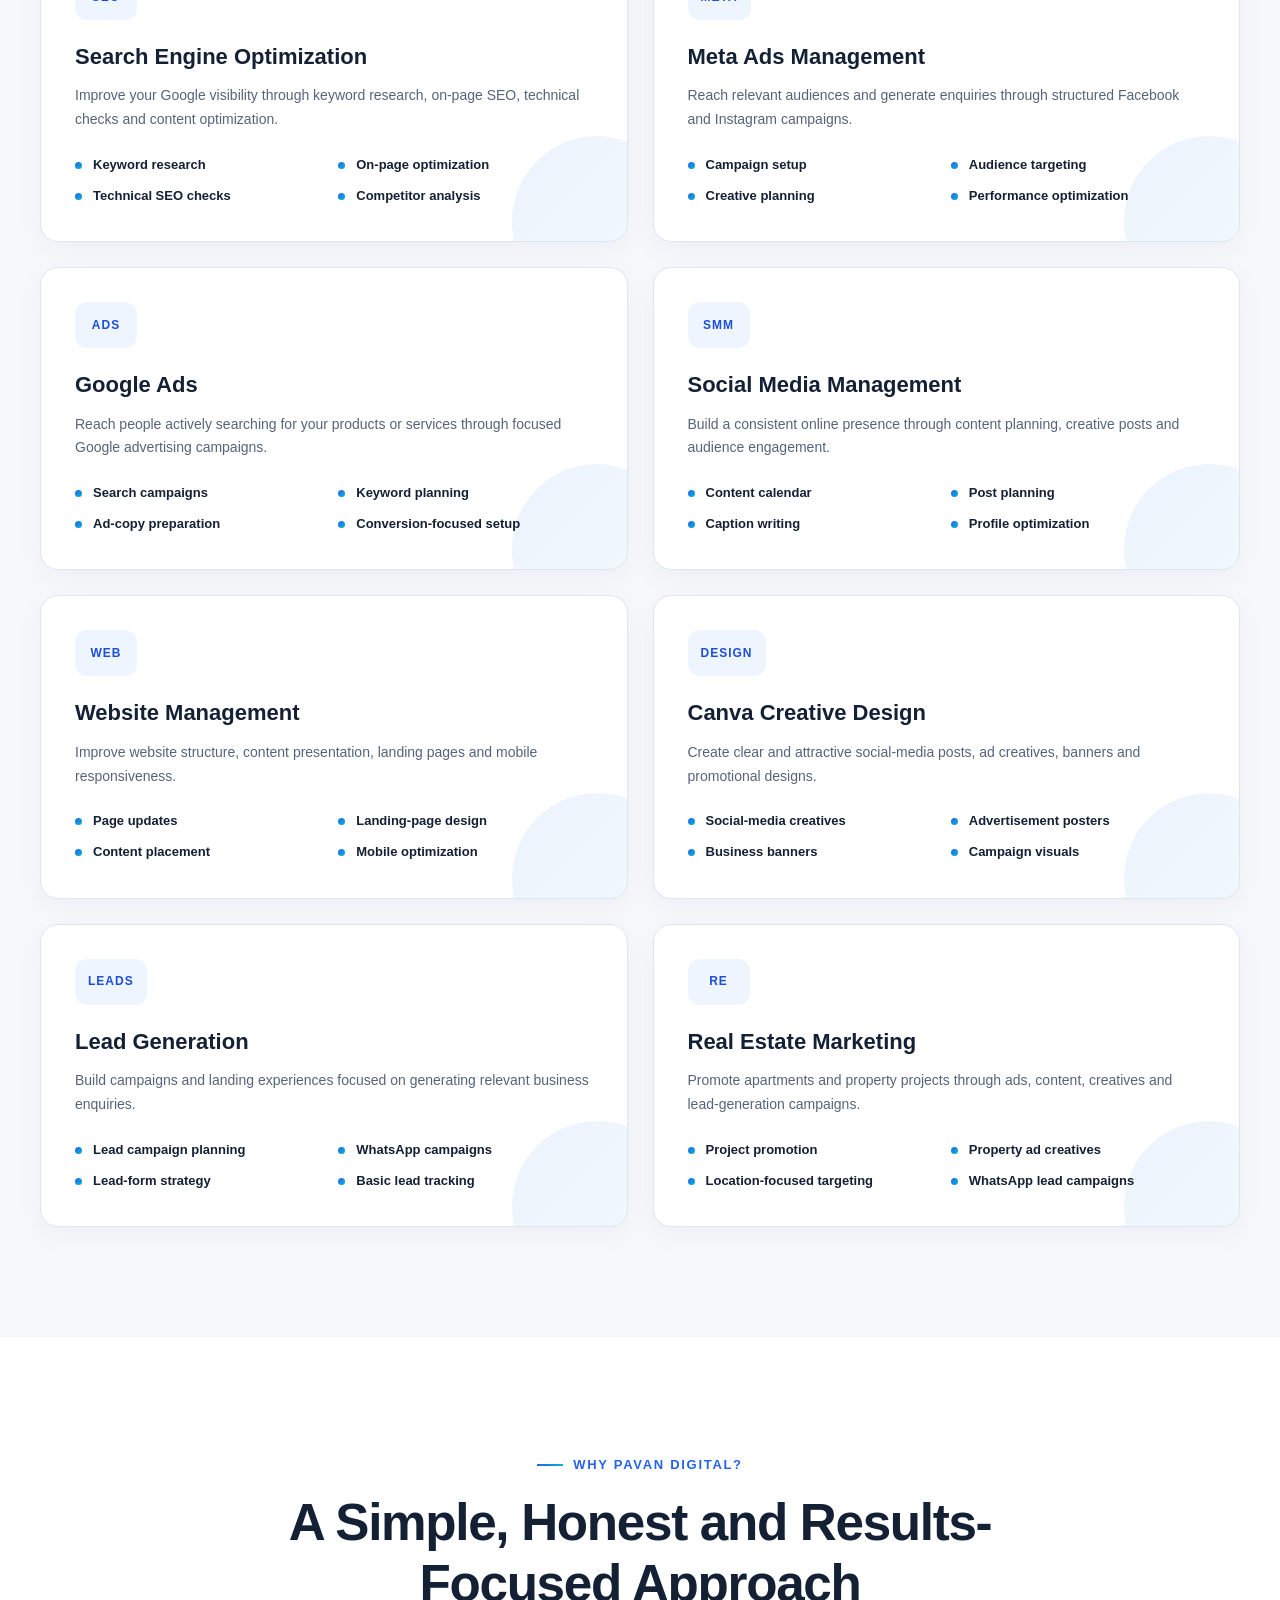
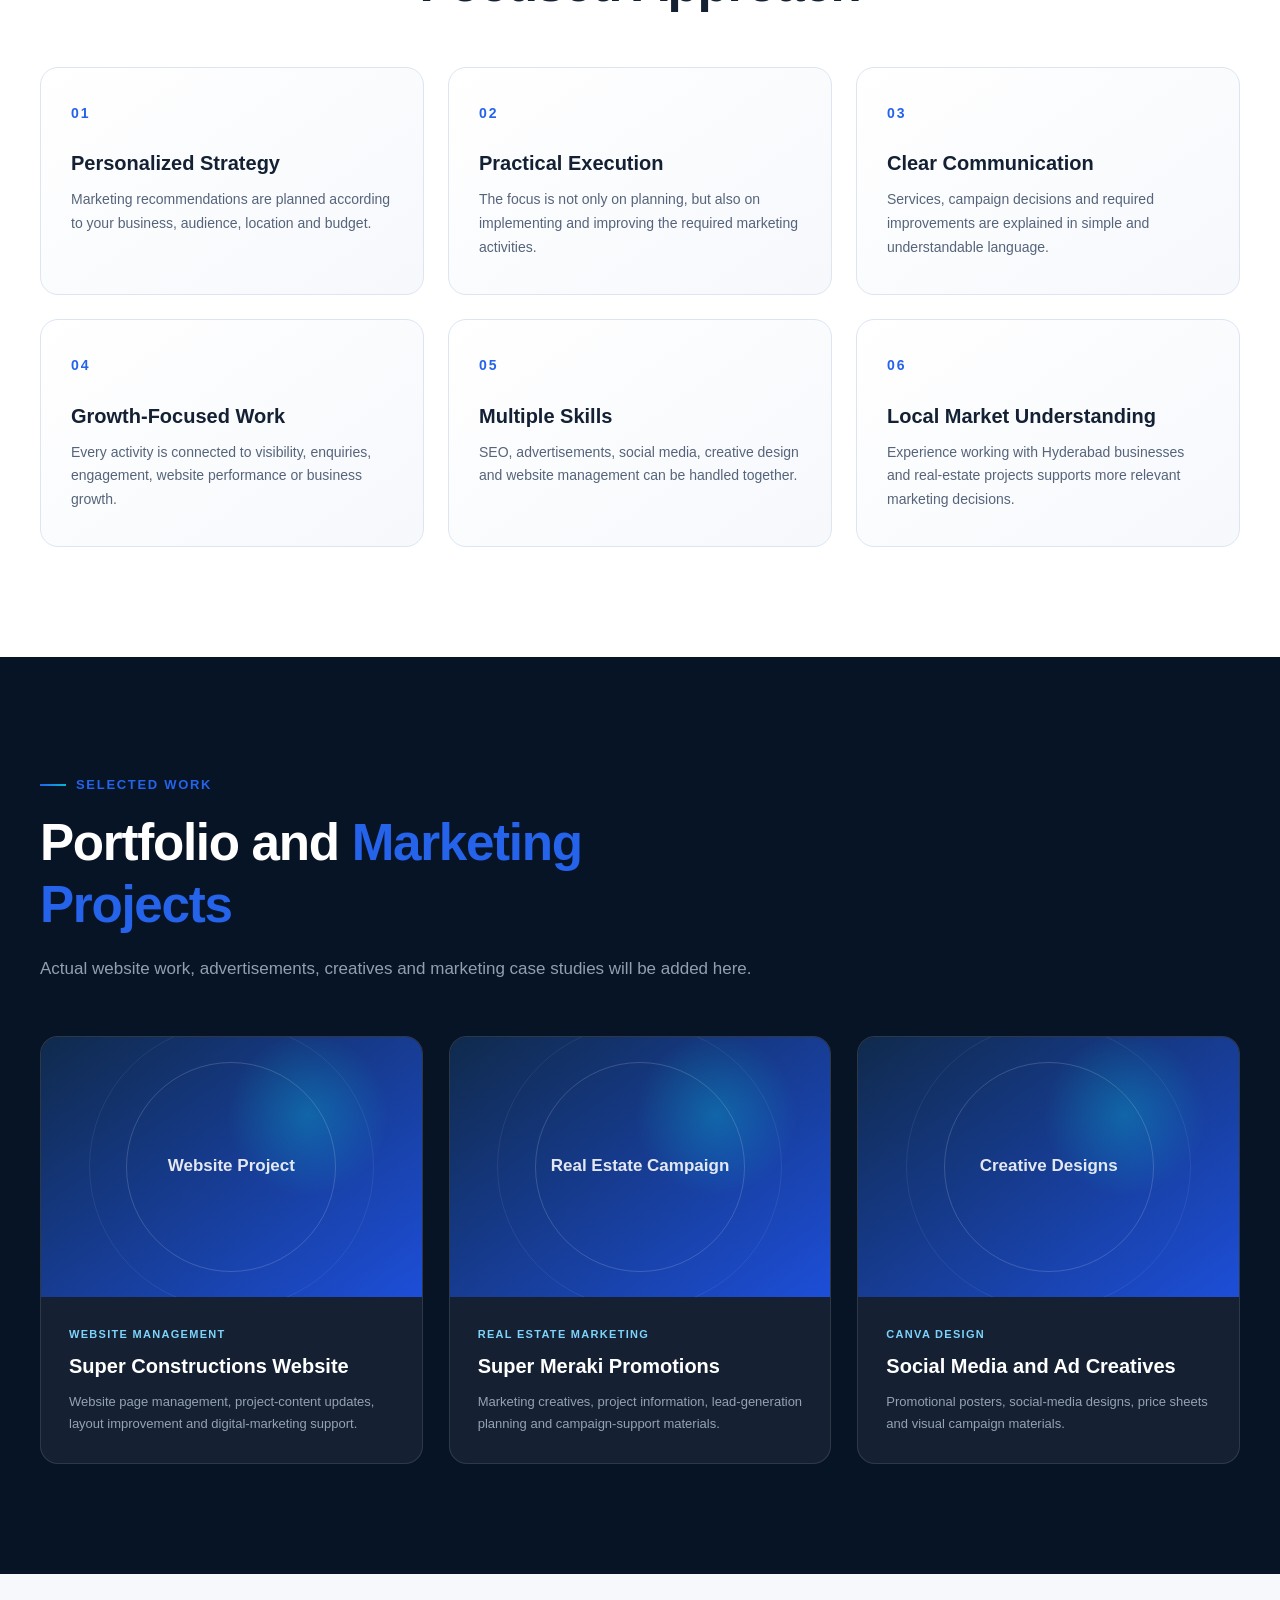
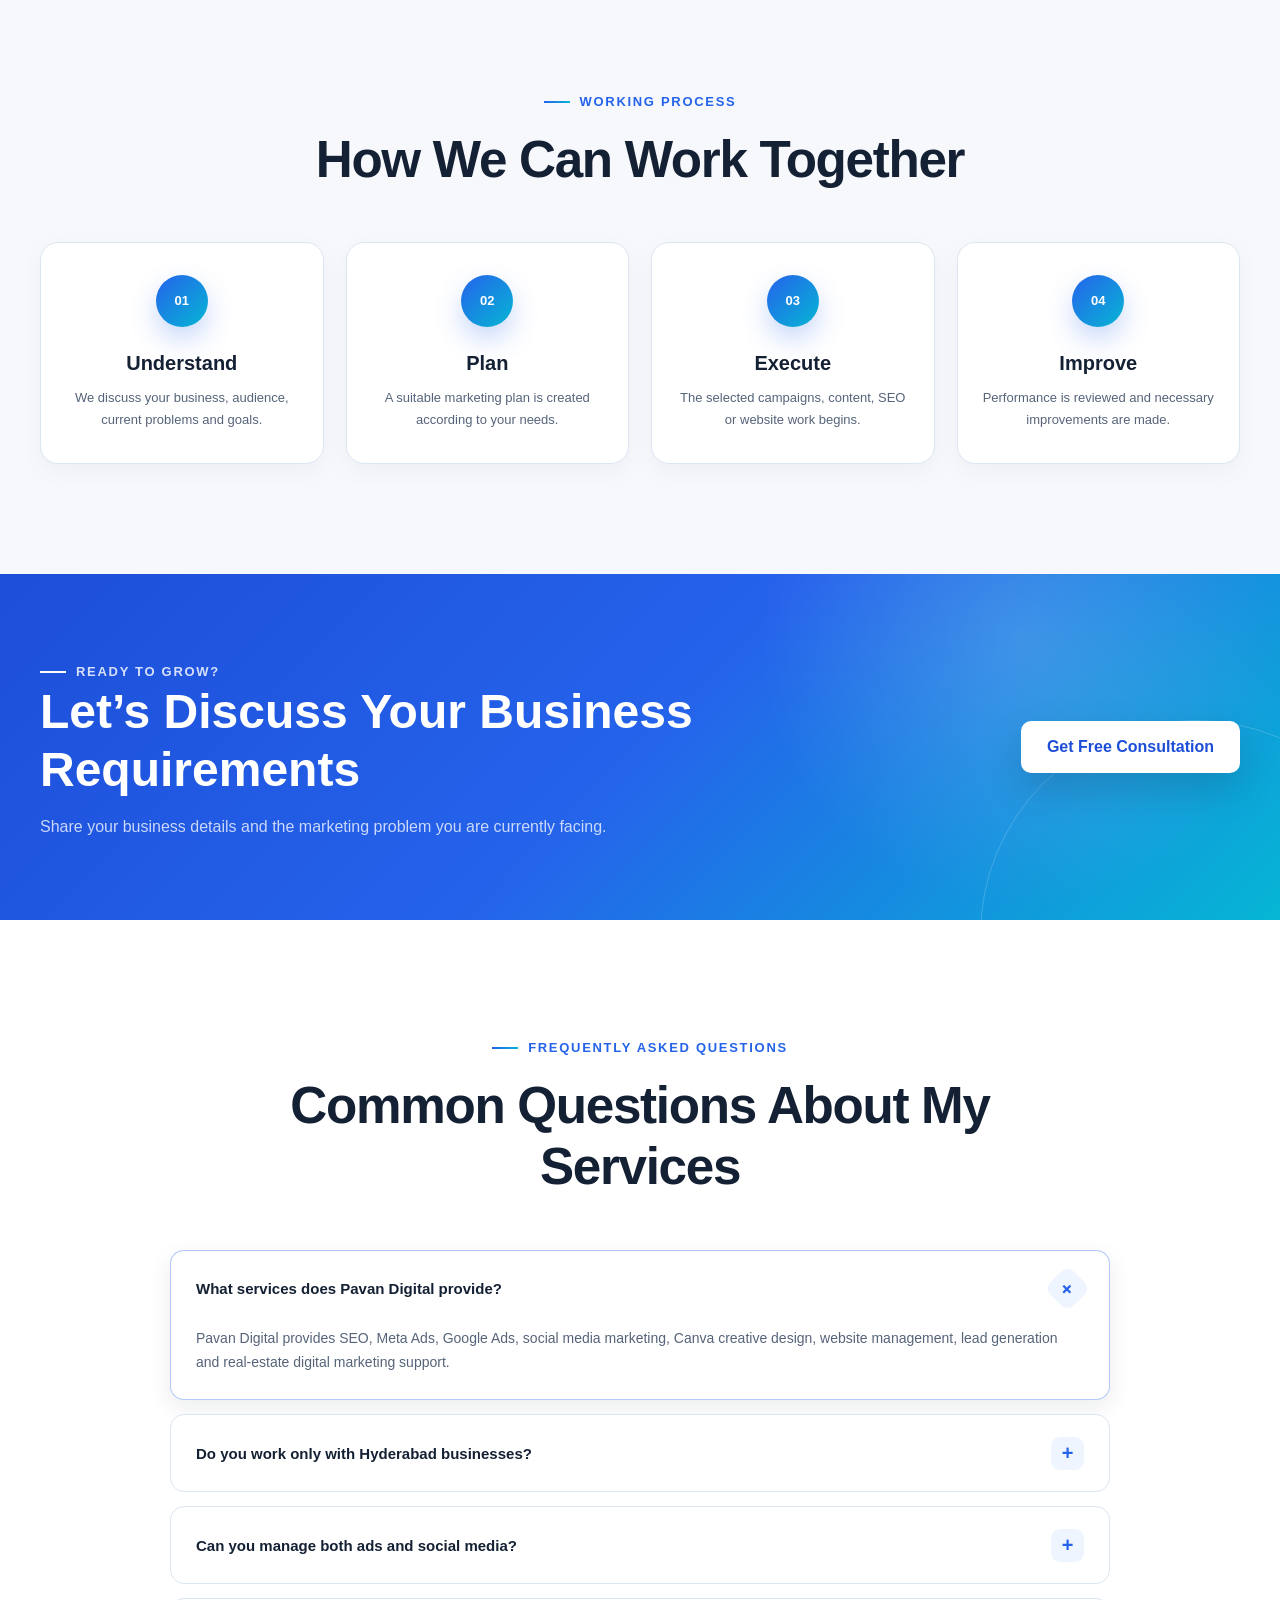
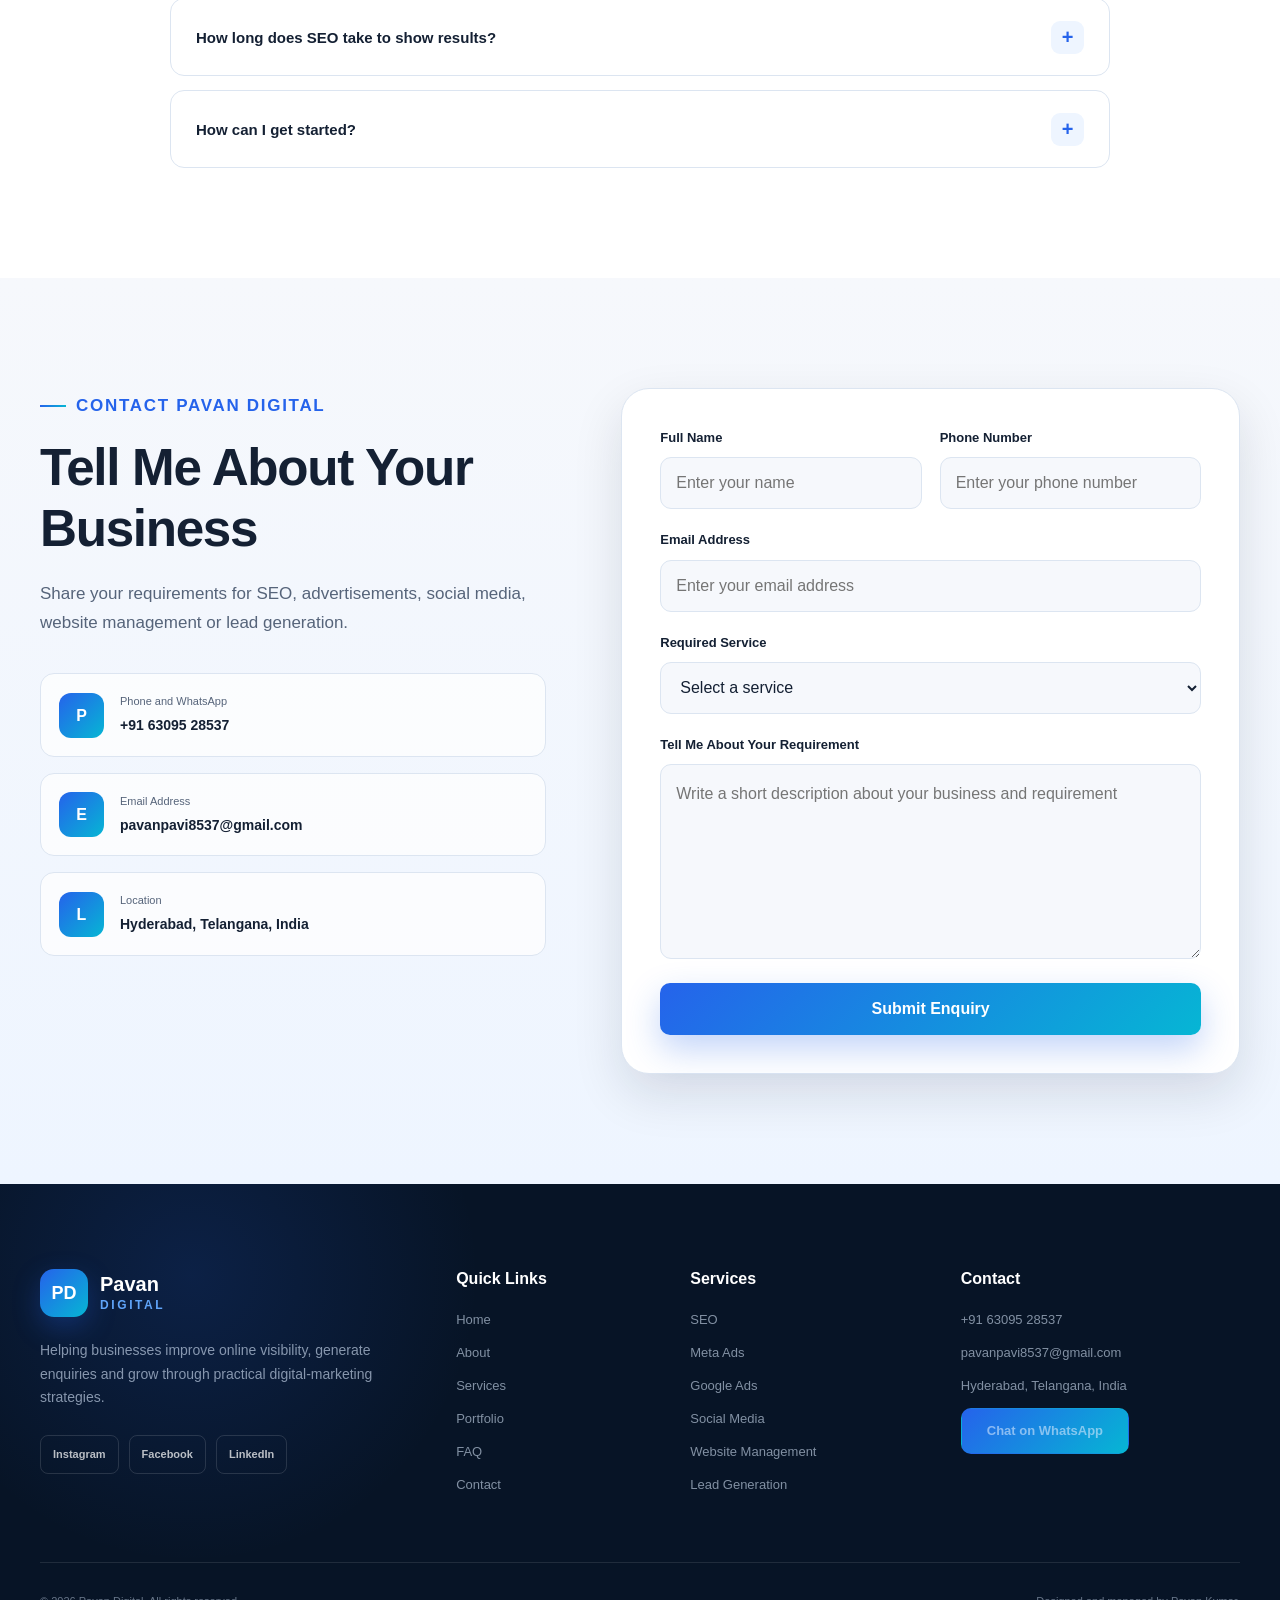
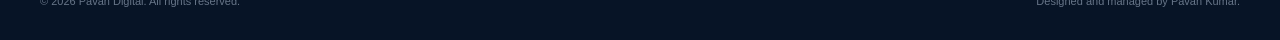
==== commit 5708033b: "Remove unnecessary code comments in index.html" ====
--- a/index.html
+++ b/index.html
@@ -47,7 +47,6 @@
   <header class="site-header" id="site-header">
     <div class="container header-container">
 
-```
   <a href="#home" class="brand-logo" aria-label="Pavan Digital Home">
     <span class="brand-symbol">PD</span>
 
@@ -90,13 +89,13 @@
   </nav>
 
 </div>
-```
+
 
   </header>
 
   <main>
 
-```
+
 <!-- Hero Section -->
 <section class="hero-section" id="home">
 
@@ -998,7 +997,7 @@
 
   </div>
 </section>
-```
+
 
   </main>
 
@@ -1006,7 +1005,7 @@
 
   <footer class="site-footer">
 
-```
+
 <div class="container footer-grid">
 
   <div class="footer-brand">
@@ -1112,7 +1111,7 @@
 
   <p>Designed and managed by Pavan Kumar.</p>
 </div>
-```
+
 
   </footer>
 
@@ -1127,9 +1126,9 @@
 
 >
 
-```
+
 WA
-```
+
 
   </a>
 
@@ -1143,9 +1142,9 @@
 
 >
 
-```
+
 ↑
-```
+
 
   </button>
 
@@ -1153,7 +1152,6 @@
 
   <div class="exit-popup" id="exit-popup" aria-hidden="true">
 
-```
 <div class="popup-overlay" data-popup-close></div>
 
 <div class="popup-content">
@@ -1186,7 +1184,7 @@
   </a>
 
 </div>
-```
+
 
   </div>
 
--- a/css/style.css
+++ b/css/style.css
@@ -0,0 +1,2486 @@
+/* =========================================================
+PAVAN DIGITAL — MAIN STYLESHEET
+========================================================= */
+
+/* ---------- Design Variables ---------- */
+
+:root {
+--primary: #2563eb;
+--primary-dark: #1d4ed8;
+--primary-light: #60a5fa;
+
+--secondary: #06b6d4;
+--accent: #f97316;
+
+--navy-950: #071426;
+--navy-900: #0b1d35;
+--navy-800: #102a4c;
+--navy-700: #17406d;
+
+--text-dark: #142033;
+--text-body: #56647a;
+--text-light: #dbeafe;
+
+--white: #ffffff;
+--light-bg: #f6f8fc;
+--soft-blue: #eef5ff;
+--border: #dce5f1;
+
+--success: #16a34a;
+
+--shadow-sm: 0 8px 24px rgba(15, 23, 42, 0.08);
+--shadow-md: 0 20px 50px rgba(15, 23, 42, 0.12);
+--shadow-lg: 0 30px 80px rgba(2, 12, 27, 0.28);
+
+--radius-sm: 10px;
+--radius-md: 18px;
+--radius-lg: 28px;
+
+--container-width: 1200px;
+--header-height: 88px;
+
+--transition: 0.3s ease;
+}
+
+/* ---------- Reset ---------- */
+
+*,
+*::before,
+*::after {
+box-sizing: border-box;
+}
+
+html {
+scroll-behavior: smooth;
+scroll-padding-top: 100px;
+}
+
+body {
+margin: 0;
+font-family: "Inter", sans-serif;
+color: var(--text-dark);
+background: var(--white);
+line-height: 1.7;
+overflow-x: hidden;
+}
+
+body.menu-open,
+body.popup-open {
+overflow: hidden;
+}
+
+img {
+display: block;
+max-width: 100%;
+}
+
+a {
+color: inherit;
+text-decoration: none;
+}
+
+button,
+input,
+select,
+textarea {
+font: inherit;
+}
+
+button {
+cursor: pointer;
+}
+
+ul {
+margin: 0;
+padding: 0;
+list-style: none;
+}
+
+h1,
+h2,
+h3,
+h4,
+p {
+margin-top: 0;
+}
+
+h1,
+h2,
+h3,
+h4 {
+font-family: "Poppins", sans-serif;
+color: var(--text-dark);
+line-height: 1.2;
+}
+
+p {
+color: var(--text-body);
+}
+
+.container {
+width: min(calc(100% - 40px), var(--container-width));
+margin-inline: auto;
+}
+
+.section {
+padding: 110px 0;
+}
+
+.section-label {
+display: inline-flex;
+align-items: center;
+gap: 10px;
+margin-bottom: 16px;
+color: var(--primary);
+font-size: 13px;
+font-weight: 800;
+letter-spacing: 1.7px;
+text-transform: uppercase;
+}
+
+.section-label::before {
+width: 26px;
+height: 2px;
+content: "";
+background: linear-gradient(
+90deg,
+var(--primary),
+var(--secondary)
+);
+}
+
+.section-heading {
+max-width: 720px;
+margin-bottom: 52px;
+}
+
+.section-heading h2,
+.section-content h2,
+.contact-information h2 {
+margin-bottom: 20px;
+font-size: clamp(34px, 4vw, 52px);
+letter-spacing: -1.3px;
+}
+
+.section-heading h2 span,
+.section-content h2 span {
+color: var(--primary);
+}
+
+.section-heading > p:last-child,
+.section-content > p,
+.contact-information > p {
+font-size: 17px;
+}
+
+.centered-heading {
+margin-right: auto;
+margin-left: auto;
+text-align: center;
+}
+
+.centered-heading .section-label {
+justify-content: center;
+}
+
+/* =========================================================
+BUTTONS
+========================================================= */
+
+.button {
+display: inline-flex;
+min-height: 52px;
+align-items: center;
+justify-content: center;
+padding: 14px 25px;
+border: 1px solid transparent;
+border-radius: var(--radius-sm);
+font-weight: 800;
+line-height: 1.2;
+transition:
+transform var(--transition),
+background var(--transition),
+border-color var(--transition),
+color var(--transition),
+box-shadow var(--transition);
+}
+
+.button:hover {
+transform: translateY(-3px);
+}
+
+.button-primary {
+color: var(--white);
+background: linear-gradient(
+135deg,
+var(--primary),
+var(--secondary)
+);
+box-shadow: 0 14px 34px rgba(37, 99, 235, 0.28);
+}
+
+.button-primary:hover {
+box-shadow: 0 20px 44px rgba(37, 99, 235, 0.36);
+}
+
+.button-secondary {
+color: var(--white);
+border-color: rgba(255, 255, 255, 0.55);
+background: rgba(255, 255, 255, 0.08);
+backdrop-filter: blur(10px);
+}
+
+.button-secondary:hover {
+color: var(--navy-950);
+background: var(--white);
+}
+
+.button-header {
+min-height: 46px;
+padding: 12px 20px;
+color: var(--white);
+background: linear-gradient(
+135deg,
+var(--primary),
+var(--secondary)
+);
+box-shadow: 0 10px 25px rgba(37, 99, 235, 0.25);
+}
+
+.button-light {
+flex-shrink: 0;
+color: var(--primary-dark);
+background: var(--white);
+box-shadow: 0 16px 38px rgba(0, 0, 0, 0.15);
+}
+
+.button-footer {
+min-height: 46px;
+margin-top: 10px;
+color: var(--white);
+background: linear-gradient(
+135deg,
+var(--primary),
+var(--secondary)
+);
+}
+
+/* =========================================================
+HEADER
+========================================================= */
+
+.site-header {
+position: fixed;
+z-index: 1000;
+top: 0;
+right: 0;
+left: 0;
+height: var(--header-height);
+border-bottom: 1px solid rgba(255, 255, 255, 0.12);
+background: rgba(7, 20, 38, 0.74);
+backdrop-filter: blur(18px);
+transition:
+height var(--transition),
+background var(--transition),
+box-shadow var(--transition);
+}
+
+.site-header.scrolled {
+height: 76px;
+border-bottom-color: rgba(220, 229, 241, 0.75);
+background: rgba(255, 255, 255, 0.96);
+box-shadow: var(--shadow-sm);
+}
+
+.header-container {
+display: flex;
+height: 100%;
+align-items: center;
+justify-content: space-between;
+gap: 34px;
+}
+
+.brand-logo {
+display: inline-flex;
+flex-shrink: 0;
+align-items: center;
+gap: 12px;
+}
+
+.brand-symbol {
+display: inline-flex;
+width: 48px;
+height: 48px;
+align-items: center;
+justify-content: center;
+border-radius: 14px;
+color: var(--white);
+background:
+linear-gradient(
+135deg,
+var(--primary),
+var(--secondary)
+);
+box-shadow: 0 10px 28px rgba(37, 99, 235, 0.3);
+font-family: "Poppins", sans-serif;
+font-size: 18px;
+font-weight: 800;
+}
+
+.brand-name {
+display: flex;
+flex-direction: column;
+font-family: "Poppins", sans-serif;
+line-height: 1;
+}
+
+.brand-name strong {
+color: var(--white);
+font-size: 20px;
+}
+
+.brand-name > span {
+margin-top: 5px;
+color: var(--primary-light);
+font-size: 12px;
+font-weight: 800;
+letter-spacing: 2.6px;
+text-transform: uppercase;
+}
+
+.site-header.scrolled .brand-name strong {
+color: var(--text-dark);
+}
+
+.site-header.scrolled .brand-name > span {
+color: var(--primary);
+}
+
+.main-navigation {
+display: flex;
+align-items: center;
+gap: 28px;
+}
+
+.nav-list {
+display: flex;
+align-items: center;
+gap: 27px;
+}
+
+.nav-link {
+position: relative;
+padding: 10px 0;
+color: rgba(255, 255, 255, 0.85);
+font-size: 14px;
+font-weight: 700;
+transition: color var(--transition);
+}
+
+.nav-link::after {
+position: absolute;
+right: 0;
+bottom: 2px;
+left: 0;
+height: 2px;
+content: "";
+background: linear-gradient(
+90deg,
+var(--primary-light),
+var(--secondary)
+);
+transform: scaleX(0);
+transform-origin: right;
+transition: transform var(--transition);
+}
+
+.nav-link:hover,
+.nav-link.active {
+color: var(--white);
+}
+
+.nav-link:hover::after,
+.nav-link.active::after {
+transform: scaleX(1);
+transform-origin: left;
+}
+
+.site-header.scrolled .nav-link {
+color: var(--text-body);
+}
+
+.site-header.scrolled .nav-link:hover,
+.site-header.scrolled .nav-link.active {
+color: var(--primary);
+}
+
+.menu-toggle {
+display: none;
+width: 46px;
+height: 46px;
+border: 1px solid rgba(255, 255, 255, 0.25);
+border-radius: 10px;
+background: transparent;
+}
+
+.menu-toggle span {
+display: block;
+width: 21px;
+height: 2px;
+margin: 5px auto;
+background: var(--white);
+transition: var(--transition);
+}
+
+.site-header.scrolled .menu-toggle {
+border-color: var(--border);
+}
+
+.site-header.scrolled .menu-toggle span {
+background: var(--text-dark);
+}
+
+/* =========================================================
+HERO SECTION
+========================================================= */
+
+.hero-section {
+position: relative;
+display: flex;
+min-height: 850px;
+align-items: center;
+overflow: hidden;
+padding: 160px 0 90px;
+background:
+radial-gradient(
+circle at 78% 30%,
+rgba(6, 182, 212, 0.24),
+transparent 28%
+),
+radial-gradient(
+circle at 15% 80%,
+rgba(37, 99, 235, 0.24),
+transparent 35%
+),
+linear-gradient(
+135deg,
+var(--navy-950),
+var(--navy-900) 48%,
+#12355d
+);
+}
+
+.hero-section::before {
+position: absolute;
+inset: 0;
+content: "";
+opacity: 0.12;
+background-image:
+linear-gradient(
+rgba(255, 255, 255, 0.16) 1px,
+transparent 1px
+),
+linear-gradient(
+90deg,
+rgba(255, 255, 255, 0.16) 1px,
+transparent 1px
+);
+background-size: 54px 54px;
+mask-image: linear-gradient(
+to bottom,
+rgba(0, 0, 0, 0.7),
+transparent
+);
+}
+
+.hero-decoration {
+position: absolute;
+border-radius: 50%;
+filter: blur(8px);
+pointer-events: none;
+}
+
+.hero-decoration-one {
+top: -170px;
+right: -120px;
+width: 520px;
+height: 520px;
+border: 1px solid rgba(96, 165, 250, 0.34);
+box-shadow:
+0 0 0 80px rgba(37, 99, 235, 0.04),
+0 0 0 160px rgba(6, 182, 212, 0.025);
+}
+
+.hero-decoration-two {
+bottom: -260px;
+left: -170px;
+width: 500px;
+height: 500px;
+background: rgba(37, 99, 235, 0.08);
+}
+
+.hero-container {
+position: relative;
+z-index: 2;
+display: grid;
+align-items: center;
+gap: 70px;
+grid-template-columns: minmax(0, 1.08fr) minmax(400px, 0.92fr);
+}
+
+.hero-content {
+max-width: 700px;
+}
+
+.hero-label {
+color: #8bdcf0;
+}
+
+.hero-label::before {
+background: linear-gradient(
+90deg,
+var(--primary-light),
+var(--secondary)
+);
+}
+
+.hero-content h1 {
+max-width: 760px;
+margin-bottom: 26px;
+color: var(--white);
+font-size: clamp(46px, 5.4vw, 76px);
+letter-spacing: -2.6px;
+}
+
+.hero-content h1 span {
+display: inline-block;
+color: transparent;
+background: linear-gradient(
+90deg,
+#7dd3fc,
+#60a5fa,
+#22d3ee
+);
+background-clip: text;
+-webkit-background-clip: text;
+}
+
+.hero-description {
+max-width: 660px;
+margin-bottom: 34px;
+color: rgba(219, 234, 254, 0.82);
+font-size: 18px;
+line-height: 1.85;
+}
+
+.hero-actions {
+display: flex;
+flex-wrap: wrap;
+gap: 15px;
+margin-bottom: 52px;
+}
+
+.hero-trust {
+display: flex;
+max-width: 700px;
+align-items: center;
+gap: 26px;
+}
+
+.trust-item {
+display: flex;
+flex-direction: column;
+}
+
+.trust-item strong {
+margin-bottom: 3px;
+color: var(--white);
+font-family: "Poppins", sans-serif;
+font-size: 16px;
+}
+
+.trust-item span {
+color: rgba(219, 234, 254, 0.62);
+font-size: 12px;
+}
+
+.trust-divider {
+width: 1px;
+height: 42px;
+background: rgba(255, 255, 255, 0.17);
+}
+
+/* ---------- Hero Dashboard Visual ---------- */
+
+.hero-visual {
+position: relative;
+min-height: 520px;
+}
+
+.dashboard-card {
+border: 1px solid rgba(255, 255, 255, 0.17);
+background:
+linear-gradient(
+145deg,
+rgba(255, 255, 255, 0.15),
+rgba(255, 255, 255, 0.055)
+);
+backdrop-filter: blur(18px);
+box-shadow: var(--shadow-lg);
+}
+
+.main-dashboard-card {
+position: absolute;
+top: 50px;
+right: 0;
+width: min(100%, 470px);
+padding: 30px;
+border-radius: var(--radius-lg);
+transform: rotate(1.4deg);
+}
+
+.dashboard-top {
+display: flex;
+align-items: flex-start;
+justify-content: space-between;
+gap: 20px;
+}
+
+.dashboard-small-text {
+display: block;
+margin-bottom: 7px;
+color: rgba(219, 234, 254, 0.63);
+font-size: 12px;
+text-transform: uppercase;
+letter-spacing: 1.5px;
+}
+
+.dashboard-top h2 {
+margin: 0;
+color: var(--white);
+font-size: 25px;
+}
+
+.dashboard-status {
+padding: 7px 12px;
+border-radius: 100px;
+color: #86efac;
+background: rgba(22, 163, 74, 0.18);
+font-size: 11px;
+font-weight: 800;
+letter-spacing: 1px;
+text-transform: uppercase;
+}
+
+.growth-chart {
+display: flex;
+height: 230px;
+align-items: flex-end;
+gap: 16px;
+margin: 42px 0 28px;
+padding: 24px 20px 0;
+border-radius: 18px;
+background:
+linear-gradient(
+rgba(255, 255, 255, 0.06) 1px,
+transparent 1px
+);
+background-size: 100% 45px;
+}
+
+.chart-bar {
+flex: 1;
+min-width: 25px;
+border-radius: 10px 10px 4px 4px;
+background: linear-gradient(
+to top,
+var(--primary),
+var(--secondary)
+);
+box-shadow: 0 8px 22px rgba(6, 182, 212, 0.2);
+animation: chartGrow 1.1s ease both;
+}
+
+.bar-one {
+height: 31%;
+}
+
+.bar-two {
+height: 46%;
+animation-delay: 0.08s;
+}
+
+.bar-three {
+height: 40%;
+animation-delay: 0.16s;
+}
+
+.bar-four {
+height: 68%;
+animation-delay: 0.24s;
+}
+
+.bar-five {
+height: 77%;
+animation-delay: 0.32s;
+}
+
+.bar-six {
+height: 96%;
+animation-delay: 0.4s;
+}
+
+@keyframes chartGrow {
+from {
+height: 0;
+opacity: 0;
+}
+}
+
+.dashboard-metrics {
+display: grid;
+gap: 12px;
+grid-template-columns: repeat(3, 1fr);
+}
+
+.dashboard-metrics div {
+padding: 14px 10px;
+border-radius: 13px;
+background: rgba(255, 255, 255, 0.07);
+text-align: center;
+}
+
+.dashboard-metrics strong,
+.dashboard-metrics span {
+display: block;
+}
+
+.dashboard-metrics strong {
+color: var(--white);
+font-size: 14px;
+}
+
+.dashboard-metrics span {
+margin-top: 2px;
+color: rgba(219, 234, 254, 0.62);
+font-size: 10px;
+}
+
+.floating-card {
+position: absolute;
+z-index: 3;
+display: flex;
+align-items: center;
+gap: 12px;
+min-width: 225px;
+padding: 16px 18px;
+border: 1px solid rgba(255, 255, 255, 0.22);
+border-radius: 16px;
+background: rgba(255, 255, 255, 0.92);
+box-shadow: var(--shadow-md);
+animation: floatingCard 4s ease-in-out infinite;
+}
+
+.floating-card-one {
+top: 15px;
+left: -45px;
+}
+
+.floating-card-two {
+right: -35px;
+bottom: 18px;
+animation-delay: 1.4s;
+}
+
+@keyframes floatingCard {
+0%,
+100% {
+transform: translateY(0);
+}
+
+50% {
+transform: translateY(-10px);
+}
+}
+
+.floating-icon {
+display: inline-flex;
+width: 38px;
+height: 38px;
+flex-shrink: 0;
+align-items: center;
+justify-content: center;
+border-radius: 10px;
+color: var(--white);
+background: linear-gradient(
+135deg,
+var(--primary),
+var(--secondary)
+);
+font-size: 18px;
+font-weight: 800;
+}
+
+.floating-card strong,
+.floating-card span {
+display: block;
+}
+
+.floating-card strong {
+margin-bottom: 2px;
+color: var(--text-dark);
+font-size: 13px;
+}
+
+.floating-card span {
+color: var(--text-body);
+font-size: 10px;
+}
+
+/* =========================================================
+TRUST STRIP
+========================================================= */
+
+.trust-strip {
+position: relative;
+z-index: 5;
+border-bottom: 1px solid var(--border);
+background: var(--white);
+box-shadow: var(--shadow-sm);
+}
+
+.trust-strip-container {
+display: flex;
+min-height: 100px;
+align-items: center;
+justify-content: space-between;
+gap: 32px;
+}
+
+.trust-strip-container > p {
+flex-shrink: 0;
+margin: 0;
+color: var(--text-dark);
+font-weight: 800;
+}
+
+.trust-services {
+display: flex;
+flex-wrap: wrap;
+justify-content: flex-end;
+gap: 12px;
+}
+
+.trust-services span {
+padding: 9px 15px;
+border: 1px solid var(--border);
+border-radius: 100px;
+color: var(--text-body);
+background: var(--light-bg);
+font-size: 12px;
+font-weight: 700;
+}
+
+/* =========================================================
+ABOUT
+========================================================= */
+
+.about-section {
+background:
+linear-gradient(
+180deg,
+var(--white),
+var(--light-bg)
+);
+}
+
+.two-column-layout {
+display: grid;
+align-items: center;
+gap: 85px;
+grid-template-columns: minmax(320px, 0.9fr) minmax(0, 1.1fr);
+}
+
+.about-visual {
+position: relative;
+}
+
+.about-image-placeholder {
+display: flex;
+min-height: 540px;
+flex-direction: column;
+align-items: center;
+justify-content: center;
+overflow: hidden;
+border: 1px solid rgba(37, 99, 235, 0.12);
+border-radius: var(--radius-lg);
+background:
+radial-gradient(
+circle at 75% 25%,
+rgba(6, 182, 212, 0.3),
+transparent 28%
+),
+linear-gradient(
+145deg,
+var(--navy-900),
+var(--navy-700)
+);
+box-shadow: var(--shadow-md);
+}
+
+.about-image-placeholder::before,
+.about-image-placeholder::after {
+position: absolute;
+border-radius: 50%;
+content: "";
+}
+
+.about-image-placeholder::before {
+width: 320px;
+height: 320px;
+border: 1px solid rgba(255, 255, 255, 0.13);
+}
+
+.about-image-placeholder::after {
+width: 410px;
+height: 410px;
+border: 1px solid rgba(255, 255, 255, 0.07);
+}
+
+.about-image-placeholder > span {
+position: relative;
+z-index: 2;
+color: var(--white);
+font-family: "Poppins", sans-serif;
+font-size: 96px;
+font-weight: 800;
+letter-spacing: -8px;
+}
+
+.about-image-placeholder p {
+position: relative;
+z-index: 2;
+margin: 10px 0 0;
+color: rgba(255, 255, 255, 0.62);
+text-transform: uppercase;
+letter-spacing: 3px;
+}
+
+.experience-badge {
+position: absolute;
+right: -26px;
+bottom: 45px;
+max-width: 230px;
+padding: 20px;
+border-radius: var(--radius-md);
+background: var(--white);
+box-shadow: var(--shadow-md);
+}
+
+.experience-badge strong,
+.experience-badge span {
+display: block;
+}
+
+.experience-badge strong {
+color: var(--text-dark);
+font-family: "Poppins", sans-serif;
+}
+
+.experience-badge span {
+margin-top: 4px;
+color: var(--primary);
+font-size: 12px;
+font-weight: 700;
+}
+
+.section-content > p {
+margin-bottom: 18px;
+}
+
+.about-highlights {
+display: grid;
+gap: 15px;
+margin: 32px 0 35px;
+grid-template-columns: repeat(2, minmax(0, 1fr));
+}
+
+.highlight-item {
+display: flex;
+align-items: flex-start;
+gap: 11px;
+}
+
+.highlight-item > span {
+display: inline-flex;
+width: 27px;
+height: 27px;
+flex-shrink: 0;
+align-items: center;
+justify-content: center;
+border-radius: 50%;
+color: var(--white);
+background: linear-gradient(
+135deg,
+var(--primary),
+var(--secondary)
+);
+font-size: 13px;
+font-weight: 800;
+}
+
+.highlight-item p {
+margin: 1px 0 0;
+color: var(--text-dark);
+font-size: 14px;
+font-weight: 700;
+}
+
+/* =========================================================
+PROBLEMS
+========================================================= */
+
+.problems-section {
+background: var(--navy-950);
+}
+
+.problems-section .section-heading h2 {
+color: var(--white);
+}
+
+.problems-section .section-heading > p:last-child {
+color: rgba(219, 234, 254, 0.65);
+}
+
+.problem-grid {
+display: grid;
+gap: 24px;
+grid-template-columns: repeat(4, minmax(0, 1fr));
+}
+
+.problem-card {
+position: relative;
+min-height: 260px;
+padding: 32px 28px;
+overflow: hidden;
+border: 1px solid rgba(255, 255, 255, 0.1);
+border-radius: var(--radius-md);
+background:
+linear-gradient(
+145deg,
+rgba(255, 255, 255, 0.09),
+rgba(255, 255, 255, 0.035)
+);
+transition:
+transform var(--transition),
+border-color var(--transition),
+background var(--transition);
+}
+
+.problem-card:hover {
+transform: translateY(-8px);
+border-color: rgba(96, 165, 250, 0.45);
+background:
+linear-gradient(
+145deg,
+rgba(37, 99, 235, 0.2),
+rgba(6, 182, 212, 0.07)
+);
+}
+
+.card-number {
+display: block;
+margin-bottom: 34px;
+color: #7dd3fc;
+font-family: "Poppins", sans-serif;
+font-size: 13px;
+font-weight: 800;
+letter-spacing: 2px;
+}
+
+.problem-card h3 {
+margin-bottom: 15px;
+color: var(--white);
+font-size: 20px;
+}
+
+.problem-card p {
+margin-bottom: 0;
+color: rgba(219, 234, 254, 0.64);
+font-size: 14px;
+}
+
+.section-button-wrapper {
+margin-top: 45px;
+text-align: center;
+}
+
+/* =========================================================
+SERVICES
+========================================================= */
+
+.services-section {
+background: var(--light-bg);
+}
+
+.services-grid {
+display: grid;
+gap: 25px;
+grid-template-columns: repeat(2, minmax(0, 1fr));
+}
+
+.service-card {
+position: relative;
+padding: 34px;
+overflow: hidden;
+border: 1px solid var(--border);
+border-radius: var(--radius-md);
+background: var(--white);
+box-shadow: 0 8px 28px rgba(15, 23, 42, 0.045);
+transition:
+transform var(--transition),
+border-color var(--transition),
+box-shadow var(--transition);
+}
+
+.service-card::after {
+position: absolute;
+right: -55px;
+bottom: -65px;
+width: 170px;
+height: 170px;
+border-radius: 50%;
+content: "";
+background: linear-gradient(
+135deg,
+rgba(37, 99, 235, 0.08),
+rgba(6, 182, 212, 0.06)
+);
+transition: transform 0.5s ease;
+}
+
+.service-card:hover {
+transform: translateY(-8px);
+border-color: rgba(37, 99, 235, 0.32);
+box-shadow: var(--shadow-md);
+}
+
+.service-card:hover::after {
+transform: scale(1.3);
+}
+
+.service-icon {
+position: relative;
+z-index: 2;
+display: inline-flex;
+min-width: 62px;
+min-height: 46px;
+align-items: center;
+justify-content: center;
+margin-bottom: 24px;
+padding: 10px 13px;
+border-radius: 12px;
+color: var(--primary-dark);
+background: var(--soft-blue);
+font-family: "Poppins", sans-serif;
+font-size: 12px;
+font-weight: 800;
+letter-spacing: 1px;
+}
+
+.service-card h3 {
+position: relative;
+z-index: 2;
+margin-bottom: 14px;
+font-size: 22px;
+}
+
+.service-card > p {
+position: relative;
+z-index: 2;
+margin-bottom: 22px;
+font-size: 14px;
+}
+
+.service-card ul {
+position: relative;
+z-index: 2;
+display: grid;
+gap: 9px;
+grid-template-columns: repeat(2, minmax(0, 1fr));
+}
+
+.service-card li {
+position: relative;
+padding-left: 18px;
+color: var(--text-dark);
+font-size: 13px;
+font-weight: 700;
+}
+
+.service-card li::before {
+position: absolute;
+top: 8px;
+left: 0;
+width: 7px;
+height: 7px;
+border-radius: 50%;
+content: "";
+background: linear-gradient(
+135deg,
+var(--primary),
+var(--secondary)
+);
+}
+
+/* =========================================================
+WHY CHOOSE
+========================================================= */
+
+.why-section {
+background: var(--white);
+}
+
+.why-grid {
+display: grid;
+gap: 24px;
+grid-template-columns: repeat(3, minmax(0, 1fr));
+}
+
+.why-card {
+padding: 34px 30px;
+border: 1px solid var(--border);
+border-radius: var(--radius-md);
+background:
+linear-gradient(
+145deg,
+var(--white),
+var(--light-bg)
+);
+transition:
+transform var(--transition),
+border-color var(--transition),
+box-shadow var(--transition);
+}
+
+.why-card:hover {
+transform: translateY(-7px);
+border-color: rgba(37, 99, 235, 0.32);
+box-shadow: var(--shadow-sm);
+}
+
+.why-card > span {
+display: block;
+margin-bottom: 26px;
+color: var(--primary);
+font-family: "Poppins", sans-serif;
+font-size: 14px;
+font-weight: 800;
+letter-spacing: 2px;
+}
+
+.why-card h3 {
+margin-bottom: 13px;
+font-size: 20px;
+}
+
+.why-card p {
+margin-bottom: 0;
+font-size: 14px;
+}
+
+/* =========================================================
+PORTFOLIO
+========================================================= */
+
+.portfolio-section {
+background: var(--navy-950);
+}
+
+.portfolio-section .section-heading h2 {
+color: var(--white);
+}
+
+.portfolio-section .section-heading > p:last-child {
+color: rgba(219, 234, 254, 0.65);
+}
+
+.portfolio-grid {
+display: grid;
+gap: 26px;
+grid-template-columns: repeat(3, minmax(0, 1fr));
+}
+
+.portfolio-card {
+overflow: hidden;
+border: 1px solid rgba(255, 255, 255, 0.11);
+border-radius: var(--radius-md);
+background: rgba(255, 255, 255, 0.06);
+transition:
+transform var(--transition),
+border-color var(--transition);
+}
+
+.portfolio-card:hover {
+transform: translateY(-8px);
+border-color: rgba(96, 165, 250, 0.45);
+}
+
+.portfolio-placeholder {
+position: relative;
+display: flex;
+min-height: 260px;
+align-items: center;
+justify-content: center;
+overflow: hidden;
+background:
+radial-gradient(
+circle at 70% 30%,
+rgba(6, 182, 212, 0.34),
+transparent 25%
+),
+linear-gradient(
+145deg,
+var(--navy-800),
+var(--primary-dark)
+);
+}
+
+.portfolio-placeholder::before {
+position: absolute;
+width: 210px;
+height: 210px;
+border: 1px solid rgba(255, 255, 255, 0.16);
+border-radius: 50%;
+content: "";
+}
+
+.portfolio-placeholder::after {
+position: absolute;
+width: 285px;
+height: 285px;
+border: 1px solid rgba(255, 255, 255, 0.07);
+border-radius: 50%;
+content: "";
+}
+
+.portfolio-placeholder span {
+position: relative;
+z-index: 2;
+color: rgba(255, 255, 255, 0.88);
+font-family: "Poppins", sans-serif;
+font-size: 17px;
+font-weight: 700;
+}
+
+.portfolio-content {
+padding: 28px;
+}
+
+.portfolio-category {
+display: block;
+margin-bottom: 10px;
+color: #7dd3fc;
+font-size: 11px;
+font-weight: 800;
+letter-spacing: 1.3px;
+text-transform: uppercase;
+}
+
+.portfolio-content h3 {
+margin-bottom: 13px;
+color: var(--white);
+font-size: 20px;
+}
+
+.portfolio-content p {
+margin-bottom: 0;
+color: rgba(219, 234, 254, 0.64);
+font-size: 13px;
+}
+
+/* =========================================================
+PROCESS
+========================================================= */
+
+.process-section {
+background: var(--light-bg);
+}
+
+.process-grid {
+display: grid;
+gap: 22px;
+grid-template-columns: repeat(4, minmax(0, 1fr));
+}
+
+.process-card {
+position: relative;
+padding: 32px 25px;
+border: 1px solid var(--border);
+border-radius: var(--radius-md);
+background: var(--white);
+text-align: center;
+box-shadow: 0 8px 25px rgba(15, 23, 42, 0.04);
+}
+
+.process-card > span {
+display: inline-flex;
+width: 52px;
+height: 52px;
+align-items: center;
+justify-content: center;
+margin-bottom: 24px;
+border-radius: 50%;
+color: var(--white);
+background: linear-gradient(
+135deg,
+var(--primary),
+var(--secondary)
+);
+box-shadow: 0 12px 27px rgba(37, 99, 235, 0.25);
+font-family: "Poppins", sans-serif;
+font-size: 13px;
+font-weight: 800;
+}
+
+.process-card h3 {
+margin-bottom: 12px;
+font-size: 20px;
+}
+
+.process-card p {
+margin-bottom: 0;
+font-size: 13px;
+}
+
+/* =========================================================
+CTA BANNER
+========================================================= */
+
+.cta-section {
+position: relative;
+overflow: hidden;
+padding: 80px 0;
+background:
+radial-gradient(
+circle at 80% 20%,
+rgba(255, 255, 255, 0.16),
+transparent 25%
+),
+linear-gradient(
+135deg,
+var(--primary-dark),
+var(--primary),
+var(--secondary)
+);
+}
+
+.cta-section::after {
+position: absolute;
+right: -130px;
+bottom: -230px;
+width: 430px;
+height: 430px;
+border: 1px solid rgba(255, 255, 255, 0.18);
+border-radius: 50%;
+content: "";
+}
+
+.cta-container {
+position: relative;
+z-index: 2;
+display: flex;
+align-items: center;
+justify-content: space-between;
+gap: 60px;
+}
+
+.cta-container > div {
+max-width: 760px;
+}
+
+.cta-container .section-label {
+color: rgba(255, 255, 255, 0.82);
+}
+
+.cta-container .section-label::before {
+background: var(--white);
+}
+
+.cta-container h2 {
+margin-bottom: 14px;
+color: var(--white);
+font-size: clamp(32px, 4vw, 48px);
+}
+
+.cta-container p {
+margin-bottom: 0;
+color: rgba(255, 255, 255, 0.76);
+}
+
+/* =========================================================
+FAQ
+========================================================= */
+
+.faq-section {
+background: var(--white);
+}
+
+.faq-container {
+max-width: 940px;
+}
+
+.faq-list {
+display: grid;
+gap: 14px;
+}
+
+.faq-item {
+overflow: hidden;
+border: 1px solid var(--border);
+border-radius: 14px;
+background: var(--white);
+transition:
+border-color var(--transition),
+box-shadow var(--transition);
+}
+
+.faq-item.active {
+border-color: rgba(37, 99, 235, 0.35);
+box-shadow: var(--shadow-sm);
+}
+
+.faq-question {
+display: flex;
+width: 100%;
+min-height: 76px;
+align-items: center;
+justify-content: space-between;
+gap: 25px;
+padding: 20px 25px;
+border: 0;
+color: var(--text-dark);
+background: transparent;
+text-align: left;
+font-family: "Poppins", sans-serif;
+font-size: 15px;
+font-weight: 700;
+}
+
+.faq-icon {
+display: inline-flex;
+width: 33px;
+height: 33px;
+flex-shrink: 0;
+align-items: center;
+justify-content: center;
+border-radius: 9px;
+color: var(--primary);
+background: var(--soft-blue);
+font-size: 20px;
+transition: transform var(--transition);
+}
+
+.faq-item.active .faq-icon {
+transform: rotate(45deg);
+}
+
+.faq-answer {
+max-height: 0;
+overflow: hidden;
+transition:
+max-height 0.4s ease,
+opacity 0.3s ease;
+opacity: 0;
+}
+
+.faq-item.active .faq-answer {
+max-height: 400px;
+opacity: 1;
+}
+
+.faq-answer p {
+margin: 0;
+padding: 0 25px 25px;
+font-size: 14px;
+}
+
+/* =========================================================
+CONTACT
+========================================================= */
+
+.contact-section {
+background:
+linear-gradient(
+180deg,
+var(--light-bg),
+var(--soft-blue)
+);
+}
+
+.contact-layout {
+display: grid;
+align-items: start;
+gap: 75px;
+grid-template-columns: minmax(0, 0.9fr) minmax(400px, 1.1fr);
+}
+
+.contact-details {
+display: grid;
+gap: 16px;
+margin-top: 36px;
+}
+
+.contact-detail {
+display: flex;
+align-items: center;
+gap: 16px;
+padding: 18px;
+border: 1px solid var(--border);
+border-radius: 14px;
+background: rgba(255, 255, 255, 0.72);
+transition:
+transform var(--transition),
+border-color var(--transition);
+}
+
+a.contact-detail:hover {
+transform: translateX(6px);
+border-color: rgba(37, 99, 235, 0.35);
+}
+
+.contact-detail-icon {
+display: inline-flex;
+width: 45px;
+height: 45px;
+flex-shrink: 0;
+align-items: center;
+justify-content: center;
+border-radius: 12px;
+color: var(--white);
+background: linear-gradient(
+135deg,
+var(--primary),
+var(--secondary)
+);
+font-family: "Poppins", sans-serif;
+font-weight: 800;
+}
+
+.contact-detail small,
+.contact-detail strong {
+display: block;
+}
+
+.contact-detail small {
+margin-bottom: 3px;
+color: var(--text-body);
+font-size: 11px;
+}
+
+.contact-detail strong {
+color: var(--text-dark);
+font-size: 14px;
+}
+
+.contact-form-wrapper {
+padding: 38px;
+border: 1px solid var(--border);
+border-radius: var(--radius-lg);
+background: var(--white);
+box-shadow: var(--shadow-md);
+}
+
+.contact-form {
+display: grid;
+gap: 20px;
+}
+
+.form-row {
+display: grid;
+gap: 18px;
+grid-template-columns: repeat(2, minmax(0, 1fr));
+}
+
+.form-group {
+display: grid;
+gap: 8px;
+}
+
+.form-group label {
+color: var(--text-dark);
+font-size: 13px;
+font-weight: 800;
+}
+
+.form-group input,
+.form-group select,
+.form-group textarea {
+width: 100%;
+border: 1px solid var(--border);
+border-radius: 11px;
+outline: 0;
+color: var(--text-dark);
+background: var(--light-bg);
+transition:
+border-color var(--transition),
+background var(--transition),
+box-shadow var(--transition);
+}
+
+.form-group input,
+.form-group select {
+height: 52px;
+padding: 0 15px;
+}
+
+.form-group textarea {
+min-height: 150px;
+padding: 15px;
+resize: vertical;
+}
+
+.form-group input:focus,
+.form-group select:focus,
+.form-group textarea:focus {
+border-color: var(--primary-light);
+background: var(--white);
+box-shadow: 0 0 0 4px rgba(37, 99, 235, 0.09);
+}
+
+.form-button {
+width: 100%;
+margin-top: 4px;
+border: 0;
+}
+
+.hidden-field {
+position: absolute;
+left: -9999px;
+}
+
+/* =========================================================
+FOOTER
+========================================================= */
+
+.site-footer {
+padding: 85px 0 0;
+background:
+radial-gradient(
+circle at 15% 20%,
+rgba(37, 99, 235, 0.16),
+transparent 25%
+),
+var(--navy-950);
+}
+
+.footer-grid {
+display: grid;
+gap: 52px;
+padding-bottom: 65px;
+grid-template-columns: 1.5fr 0.75fr 0.9fr 1.15fr;
+}
+
+.footer-logo {
+margin-bottom: 22px;
+}
+
+.footer-brand > p {
+max-width: 410px;
+color: rgba(219, 234, 254, 0.6);
+font-size: 14px;
+}
+
+.social-links {
+display: flex;
+flex-wrap: wrap;
+gap: 10px;
+margin-top: 25px;
+}
+
+.social-links a {
+padding: 9px 12px;
+border: 1px solid rgba(255, 255, 255, 0.13);
+border-radius: 8px;
+color: rgba(255, 255, 255, 0.72);
+font-size: 11px;
+font-weight: 700;
+transition:
+color var(--transition),
+border-color var(--transition),
+background var(--transition);
+}
+
+.social-links a:hover {
+border-color: var(--primary-light);
+color: var(--white);
+background: rgba(37, 99, 235, 0.16);
+}
+
+.footer-column {
+display: flex;
+flex-direction: column;
+align-items: flex-start;
+gap: 11px;
+}
+
+.footer-column h3 {
+margin-bottom: 10px;
+color: var(--white);
+font-size: 16px;
+}
+
+.footer-column > a,
+.footer-column > p {
+margin: 0;
+color: rgba(219, 234, 254, 0.58);
+font-size: 13px;
+transition: color var(--transition);
+}
+
+.footer-column > a:hover {
+color: var(--primary-light);
+}
+
+.footer-contact {
+word-break: break-word;
+}
+
+.footer-bottom {
+display: flex;
+min-height: 78px;
+align-items: center;
+justify-content: space-between;
+gap: 30px;
+border-top: 1px solid rgba(255, 255, 255, 0.1);
+}
+
+.footer-bottom p {
+margin: 0;
+color: rgba(219, 234, 254, 0.45);
+font-size: 11px;
+}
+
+/* =========================================================
+FLOATING ELEMENTS
+========================================================= */
+
+.floating-whatsapp,
+.back-to-top {
+position: fixed;
+z-index: 850;
+right: 22px;
+display: inline-flex;
+width: 52px;
+height: 52px;
+align-items: center;
+justify-content: center;
+border: 0;
+border-radius: 50%;
+color: var(--white);
+box-shadow: var(--shadow-md);
+font-weight: 800;
+}
+
+.floating-whatsapp {
+bottom: 24px;
+background: #22c55e;
+font-size: 12px;
+}
+
+.floating-whatsapp:hover {
+transform: scale(1.07);
+}
+
+.back-to-top {
+bottom: 88px;
+visibility: hidden;
+background: var(--navy-900);
+opacity: 0;
+transform: translateY(12px);
+transition:
+opacity var(--transition),
+transform var(--transition),
+visibility var(--transition);
+}
+
+.back-to-top.visible {
+visibility: visible;
+opacity: 1;
+transform: translateY(0);
+}
+
+/* =========================================================
+EXIT POPUP
+========================================================= */
+
+.exit-popup {
+position: fixed;
+z-index: 2000;
+inset: 0;
+display: flex;
+visibility: hidden;
+align-items: center;
+justify-content: center;
+padding: 20px;
+opacity: 0;
+transition:
+opacity var(--transition),
+visibility var(--transition);
+}
+
+.exit-popup.active {
+visibility: visible;
+opacity: 1;
+}
+
+.popup-overlay {
+position: absolute;
+inset: 0;
+background: rgba(2, 12, 27, 0.82);
+backdrop-filter: blur(7px);
+}
+
+.popup-content {
+position: relative;
+z-index: 2;
+width: min(100%, 560px);
+padding: 48px;
+border-radius: var(--radius-lg);
+background:
+radial-gradient(
+circle at 90% 10%,
+rgba(6, 182, 212, 0.18),
+transparent 28%
+),
+var(--white);
+box-shadow: var(--shadow-lg);
+text-align: center;
+transform: translateY(25px) scale(0.97);
+transition: transform var(--transition);
+}
+
+.exit-popup.active .popup-content {
+transform: translateY(0) scale(1);
+}
+
+.popup-content .section-label {
+justify-content: center;
+}
+
+.popup-content h2 {
+margin-bottom: 16px;
+font-size: 34px;
+}
+
+.popup-content p {
+margin-bottom: 28px;
+}
+
+.popup-close {
+position: absolute;
+top: 14px;
+right: 14px;
+display: inline-flex;
+width: 38px;
+height: 38px;
+align-items: center;
+justify-content: center;
+border: 0;
+border-radius: 50%;
+color: var(--text-dark);
+background: var(--light-bg);
+font-size: 25px;
+}
+
+/* =========================================================
+RESPONSIVE — LARGE TABLET
+========================================================= */
+
+@media (max-width: 1100px) {
+.main-navigation {
+gap: 18px;
+}
+
+.nav-list {
+gap: 18px;
+}
+
+.nav-link {
+font-size: 13px;
+}
+
+.button-header {
+padding-right: 15px;
+padding-left: 15px;
+font-size: 12px;
+}
+
+.hero-container {
+gap: 40px;
+grid-template-columns: minmax(0, 1fr) minmax(360px, 0.85fr);
+}
+
+.floating-card-one {
+left: -10px;
+}
+
+.floating-card-two {
+right: -5px;
+}
+
+.problem-grid {
+grid-template-columns: repeat(2, minmax(0, 1fr));
+}
+
+.portfolio-grid {
+grid-template-columns: repeat(2, minmax(0, 1fr));
+}
+
+.portfolio-card:last-child {
+grid-column: 1 / -1;
+max-width: calc(50% - 13px);
+}
+
+.footer-grid {
+grid-template-columns: 1.4fr 0.8fr 0.9fr;
+}
+
+.footer-contact {
+grid-column: 1 / -1;
+}
+}
+
+/* =========================================================
+RESPONSIVE — TABLET / MOBILE NAVIGATION
+========================================================= */
+
+@media (max-width: 900px) {
+:root {
+--header-height: 78px;
+}
+
+.section {
+padding: 85px 0;
+}
+
+.menu-toggle {
+display: block;
+}
+
+.main-navigation {
+position: fixed;
+top: var(--header-height);
+right: 0;
+left: 0;
+display: flex;
+visibility: hidden;
+max-height: calc(100vh - var(--header-height));
+flex-direction: column;
+align-items: stretch;
+gap: 22px;
+overflow-y: auto;
+padding: 28px 20px 34px;
+border-top: 1px solid var(--border);
+background: rgba(255, 255, 255, 0.99);
+box-shadow: var(--shadow-md);
+opacity: 0;
+transform: translateY(-15px);
+transition:
+opacity var(--transition),
+transform var(--transition),
+visibility var(--transition);
+}
+
+.main-navigation.open {
+visibility: visible;
+opacity: 1;
+transform: translateY(0);
+}
+
+.nav-list {
+flex-direction: column;
+align-items: stretch;
+gap: 5px;
+}
+
+.nav-link,
+.site-header .nav-link,
+.site-header.scrolled .nav-link {
+display: block;
+padding: 12px 5px;
+color: var(--text-dark);
+font-size: 15px;
+}
+
+.button-header {
+width: 100%;
+}
+
+.menu-toggle.active span:nth-child(1) {
+transform: translateY(7px) rotate(45deg);
+}
+
+.menu-toggle.active span:nth-child(2) {
+opacity: 0;
+}
+
+.menu-toggle.active span:nth-child(3) {
+transform: translateY(-7px) rotate(-45deg);
+}
+
+.hero-section {
+min-height: auto;
+padding: 140px 0 90px;
+}
+
+.hero-container {
+gap: 70px;
+grid-template-columns: 1fr;
+}
+
+.hero-content {
+max-width: 760px;
+}
+
+.hero-visual {
+width: min(100%, 600px);
+min-height: 500px;
+margin-inline: auto;
+}
+
+.two-column-layout,
+.contact-layout {
+gap: 60px;
+grid-template-columns: 1fr;
+}
+
+.about-visual {
+width: min(100%, 600px);
+margin-inline: auto;
+}
+
+.experience-badge {
+right: 20px;
+}
+
+.why-grid {
+grid-template-columns: repeat(2, minmax(0, 1fr));
+}
+
+.process-grid {
+grid-template-columns: repeat(2, minmax(0, 1fr));
+}
+
+.cta-container {
+align-items: flex-start;
+flex-direction: column;
+gap: 32px;
+}
+}
+
+/* =========================================================
+RESPONSIVE — MOBILE
+========================================================= */
+
+@media (max-width: 700px) {
+.container {
+width: min(calc(100% - 28px), var(--container-width));
+}
+
+.section {
+padding: 70px 0;
+}
+
+.brand-symbol {
+width: 43px;
+height: 43px;
+border-radius: 12px;
+font-size: 16px;
+}
+
+.brand-name strong {
+font-size: 18px;
+}
+
+.brand-name > span {
+font-size: 10px;
+letter-spacing: 2px;
+}
+
+.hero-section {
+padding-top: 125px;
+padding-bottom: 75px;
+}
+
+.hero-content h1 {
+font-size: clamp(40px, 12vw, 56px);
+letter-spacing: -1.8px;
+}
+
+.hero-description {
+font-size: 16px;
+}
+
+.hero-actions {
+align-items: stretch;
+flex-direction: column;
+}
+
+.hero-actions .button {
+width: 100%;
+}
+
+.hero-trust {
+align-items: flex-start;
+flex-direction: column;
+gap: 17px;
+}
+
+.trust-divider {
+width: 100%;
+height: 1px;
+}
+
+.hero-visual {
+min-height: 465px;
+}
+
+.main-dashboard-card {
+top: 45px;
+padding: 22px;
+}
+
+.growth-chart {
+height: 200px;
+gap: 10px;
+padding-right: 12px;
+padding-left: 12px;
+}
+
+.floating-card {
+min-width: 190px;
+padding: 13px;
+}
+
+.floating-card-one {
+left: 0;
+}
+
+.floating-card-two {
+right: 0;
+}
+
+.trust-strip-container {
+align-items: flex-start;
+flex-direction: column;
+padding: 28px 0;
+}
+
+.trust-services {
+justify-content: flex-start;
+}
+
+.section-heading {
+margin-bottom: 38px;
+}
+
+.section-heading h2,
+.section-content h2,
+.contact-information h2 {
+font-size: 34px;
+}
+
+.about-image-placeholder {
+min-height: 430px;
+}
+
+.about-image-placeholder > span {
+font-size: 72px;
+}
+
+.experience-badge {
+position: relative;
+right: auto;
+bottom: auto;
+width: calc(100% - 30px);
+max-width: none;
+margin: -40px auto 0;
+}
+
+.about-highlights,
+.services-grid,
+.problem-grid,
+.why-grid,
+.portfolio-grid,
+.process-grid {
+grid-template-columns: 1fr;
+}
+
+.portfolio-card:last-child {
+grid-column: auto;
+max-width: none;
+}
+
+.service-card {
+padding: 28px 24px;
+}
+
+.service-card ul {
+grid-template-columns: 1fr;
+}
+
+.cta-section {
+padding: 65px 0;
+}
+
+.cta-container h2 {
+font-size: 34px;
+}
+
+.faq-question {
+min-height: 70px;
+padding: 18px;
+font-size: 14px;
+}
+
+.faq-answer p {
+padding: 0 18px 22px;
+}
+
+.contact-form-wrapper {
+padding: 27px 20px;
+}
+
+.form-row {
+grid-template-columns: 1fr;
+}
+
+.contact-detail {
+align-items: flex-start;
+}
+
+.contact-detail strong {
+overflow-wrap: anywhere;
+}
+
+.footer-grid {
+gap: 42px;
+grid-template-columns: 1fr;
+}
+
+.footer-contact {
+grid-column: auto;
+}
+
+.footer-bottom {
+align-items: flex-start;
+flex-direction: column;
+justify-content: center;
+gap: 8px;
+padding: 22px 0;
+}
+
+.popup-content {
+padding: 42px 22px 30px;
+}
+
+.popup-content h2 {
+font-size: 28px;
+}
+}
+
+/* =========================================================
+RESPONSIVE — SMALL MOBILE
+========================================================= */
+
+@media (max-width: 440px) {
+.hero-content h1 {
+font-size: 38px;
+}
+
+.hero-visual {
+min-height: 420px;
+}
+
+.main-dashboard-card {
+padding: 18px;
+}
+
+.dashboard-top h2 {
+font-size: 20px;
+}
+
+.growth-chart {
+height: 170px;
+margin-top: 30px;
+}
+
+.dashboard-metrics {
+gap: 7px;
+}
+
+.dashboard-metrics div {
+padding: 10px 5px;
+}
+
+.floating-card {
+min-width: 165px;
+}
+
+.floating-card strong {
+font-size: 11px;
+}
+
+.floating-card span {
+font-size: 9px;
+}
+
+.floating-icon {
+width: 32px;
+height: 32px;
+}
+
+.section-heading h2,
+.section-content h2,
+.contact-information h2 {
+font-size: 30px;
+}
+
+.problem-card,
+.why-card,
+.portfolio-content {
+padding-right: 22px;
+padding-left: 22px;
+}
+
+.floating-whatsapp,
+.back-to-top {
+right: 15px;
+width: 47px;
+height: 47px;
+}
+
+.floating-whatsapp {
+bottom: 18px;
+}
+
+.back-to-top {
+bottom: 76px;
+}
+}
+
+/* =========================================================
+ACCESSIBILITY / REDUCED MOTION
+========================================================= */
+
+@media (prefers-reduced-motion: reduce) {
+*,
+*::before,
+*::after {
+scroll-behavior: auto !important;
+animation-duration: 0.01ms !important;
+animation-iteration-count: 1 !important;
+transition-duration: 0.01ms !important;
+}
+}
